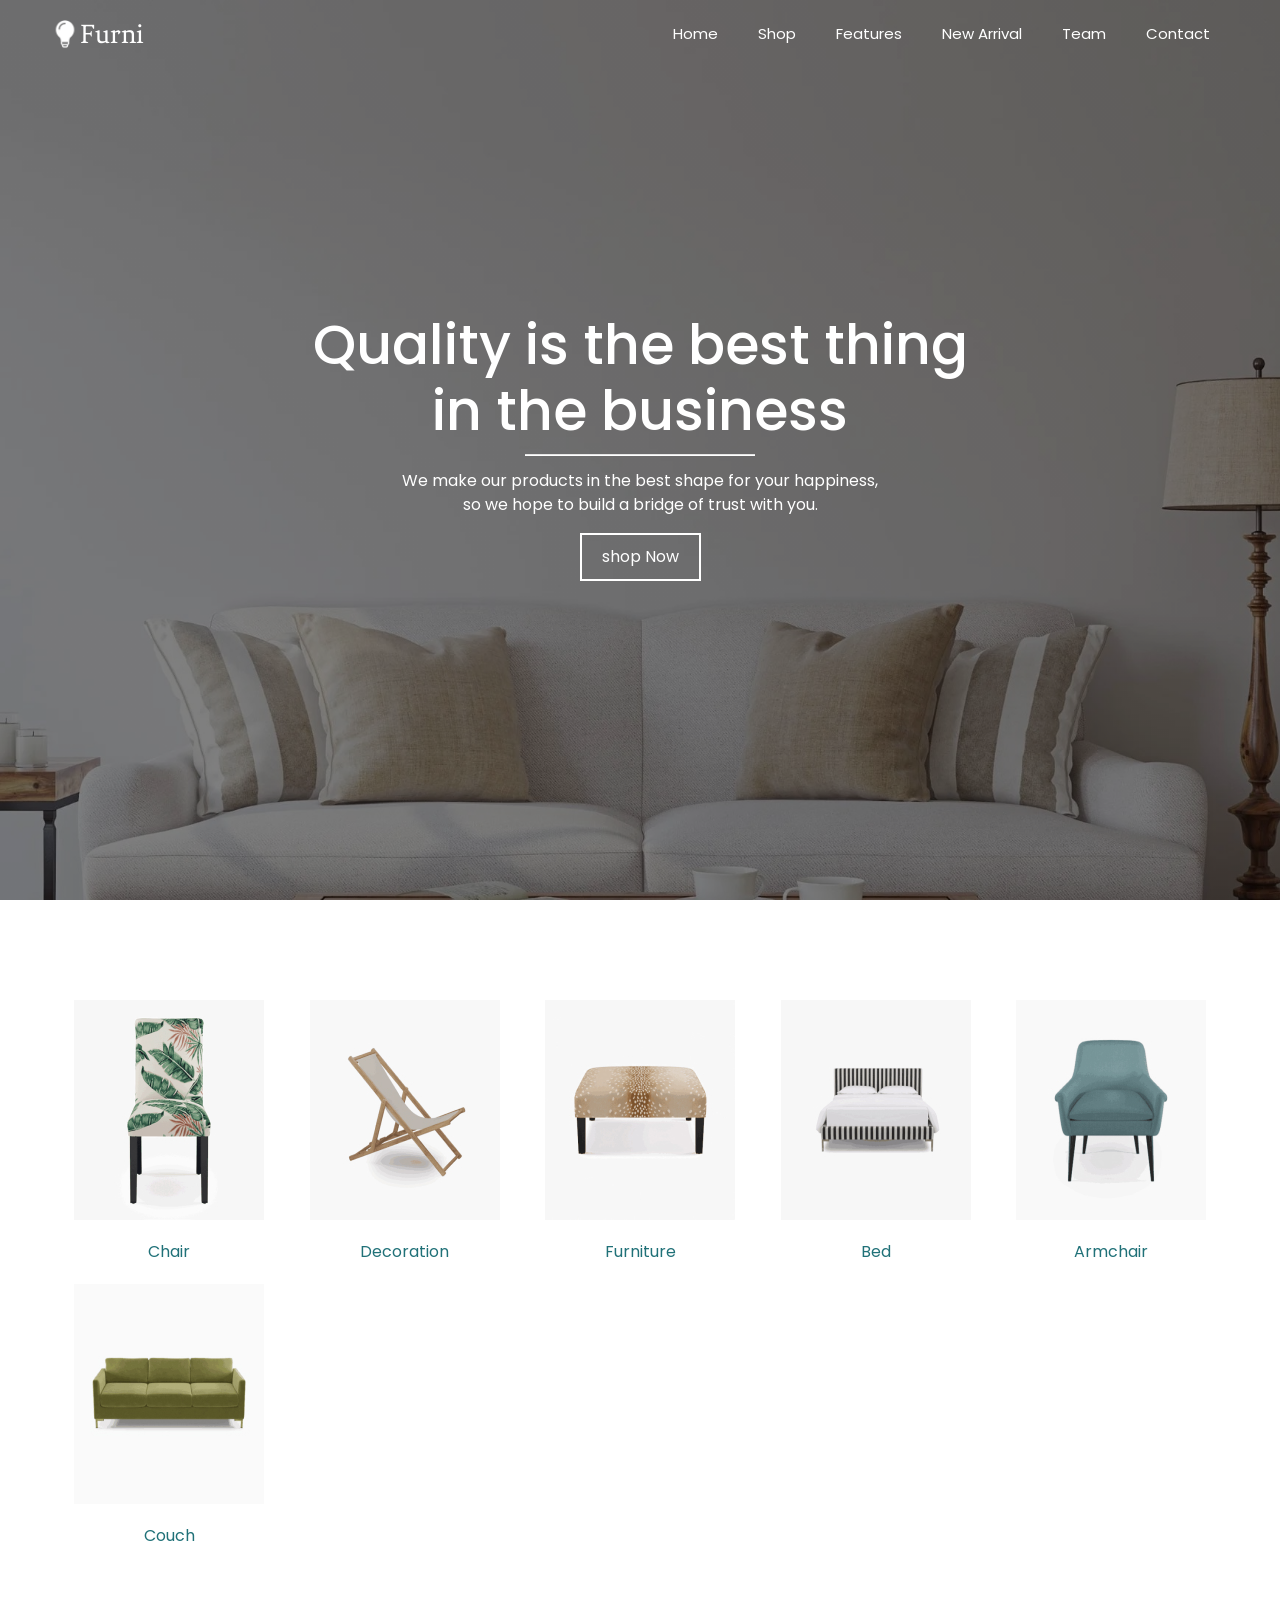
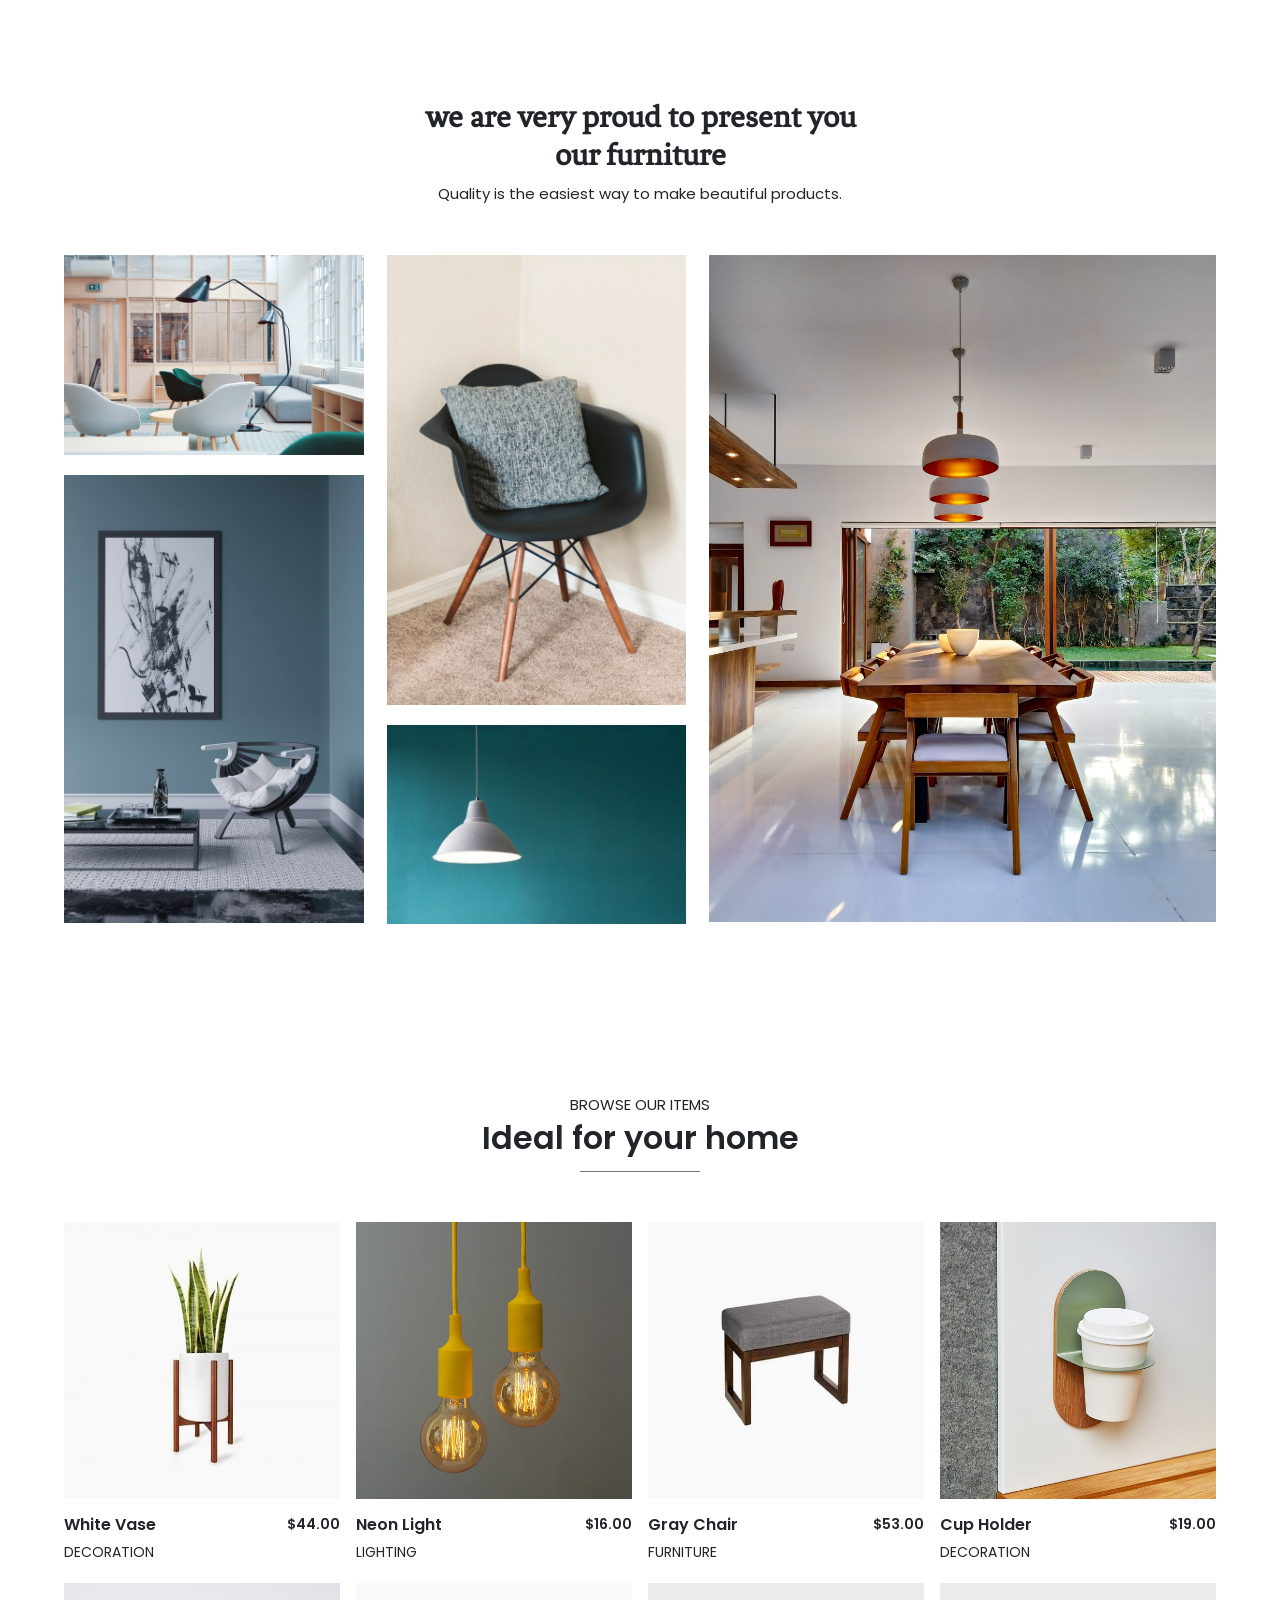
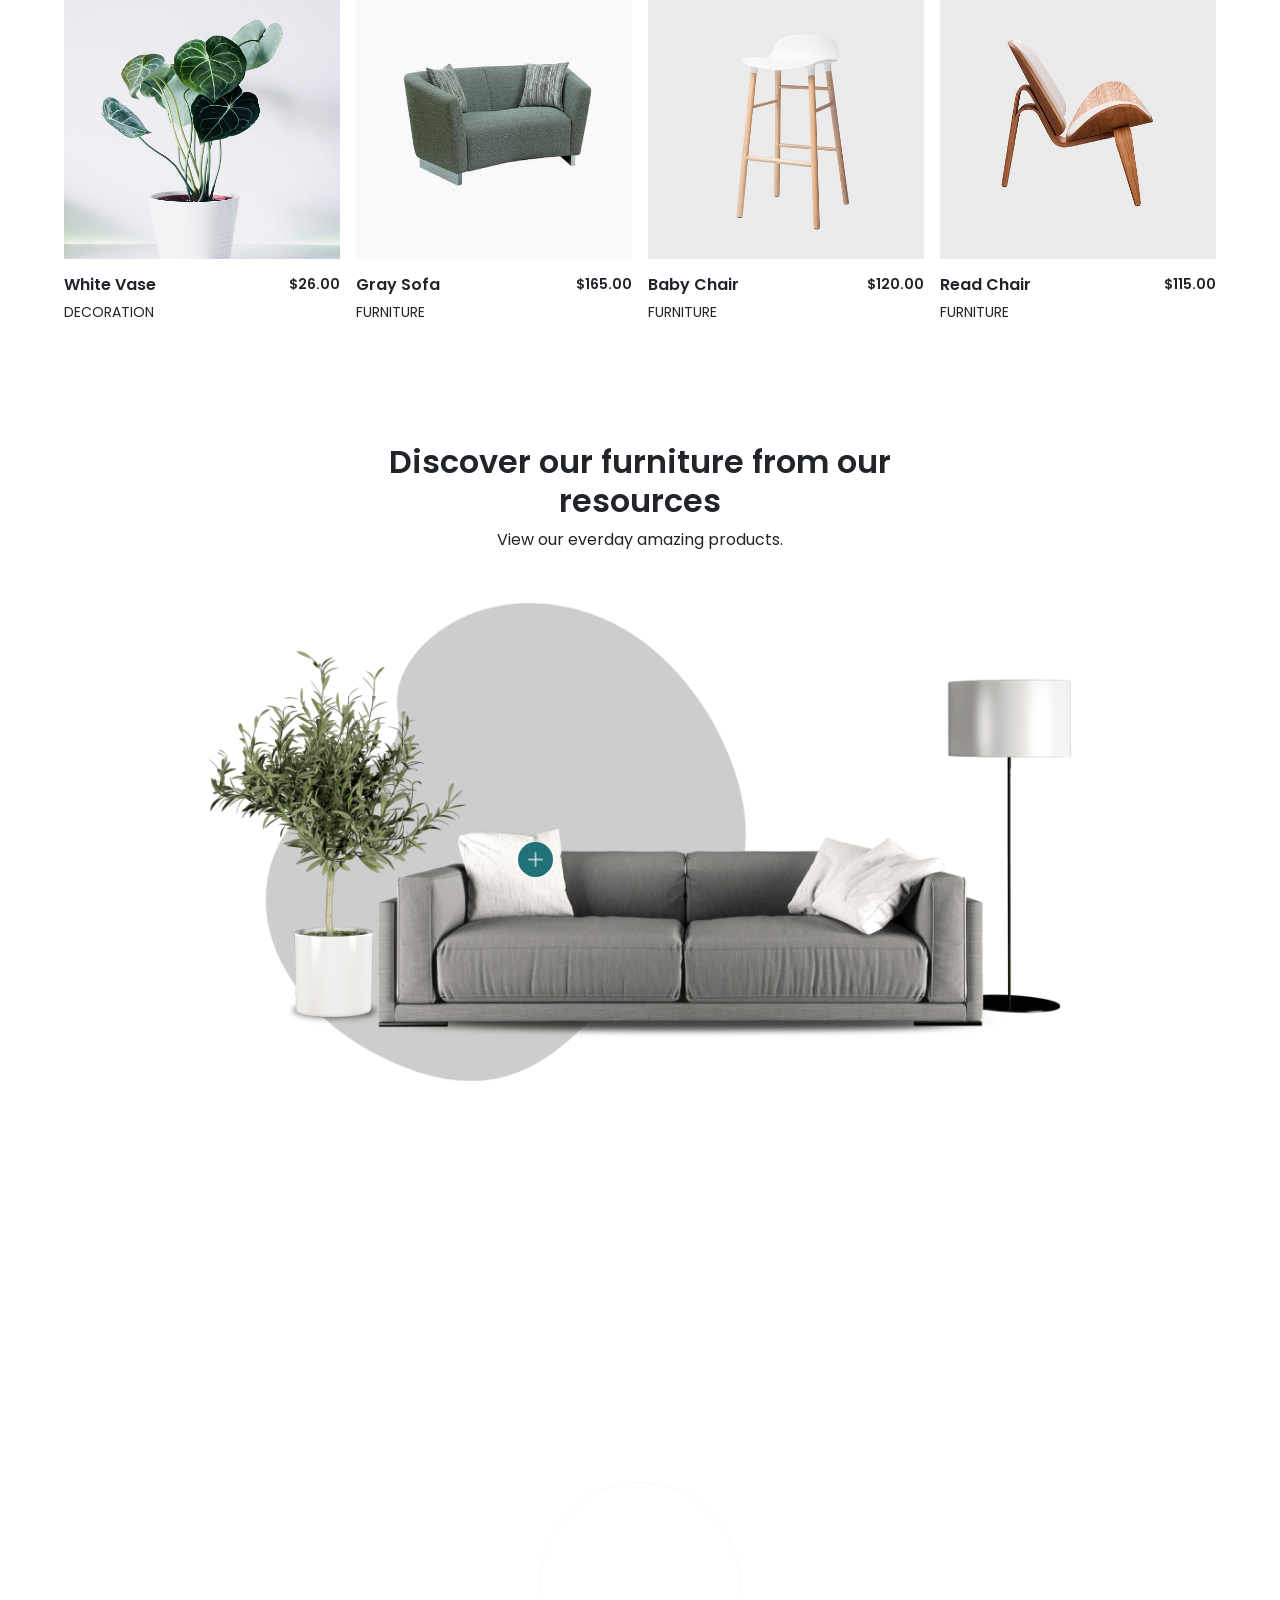
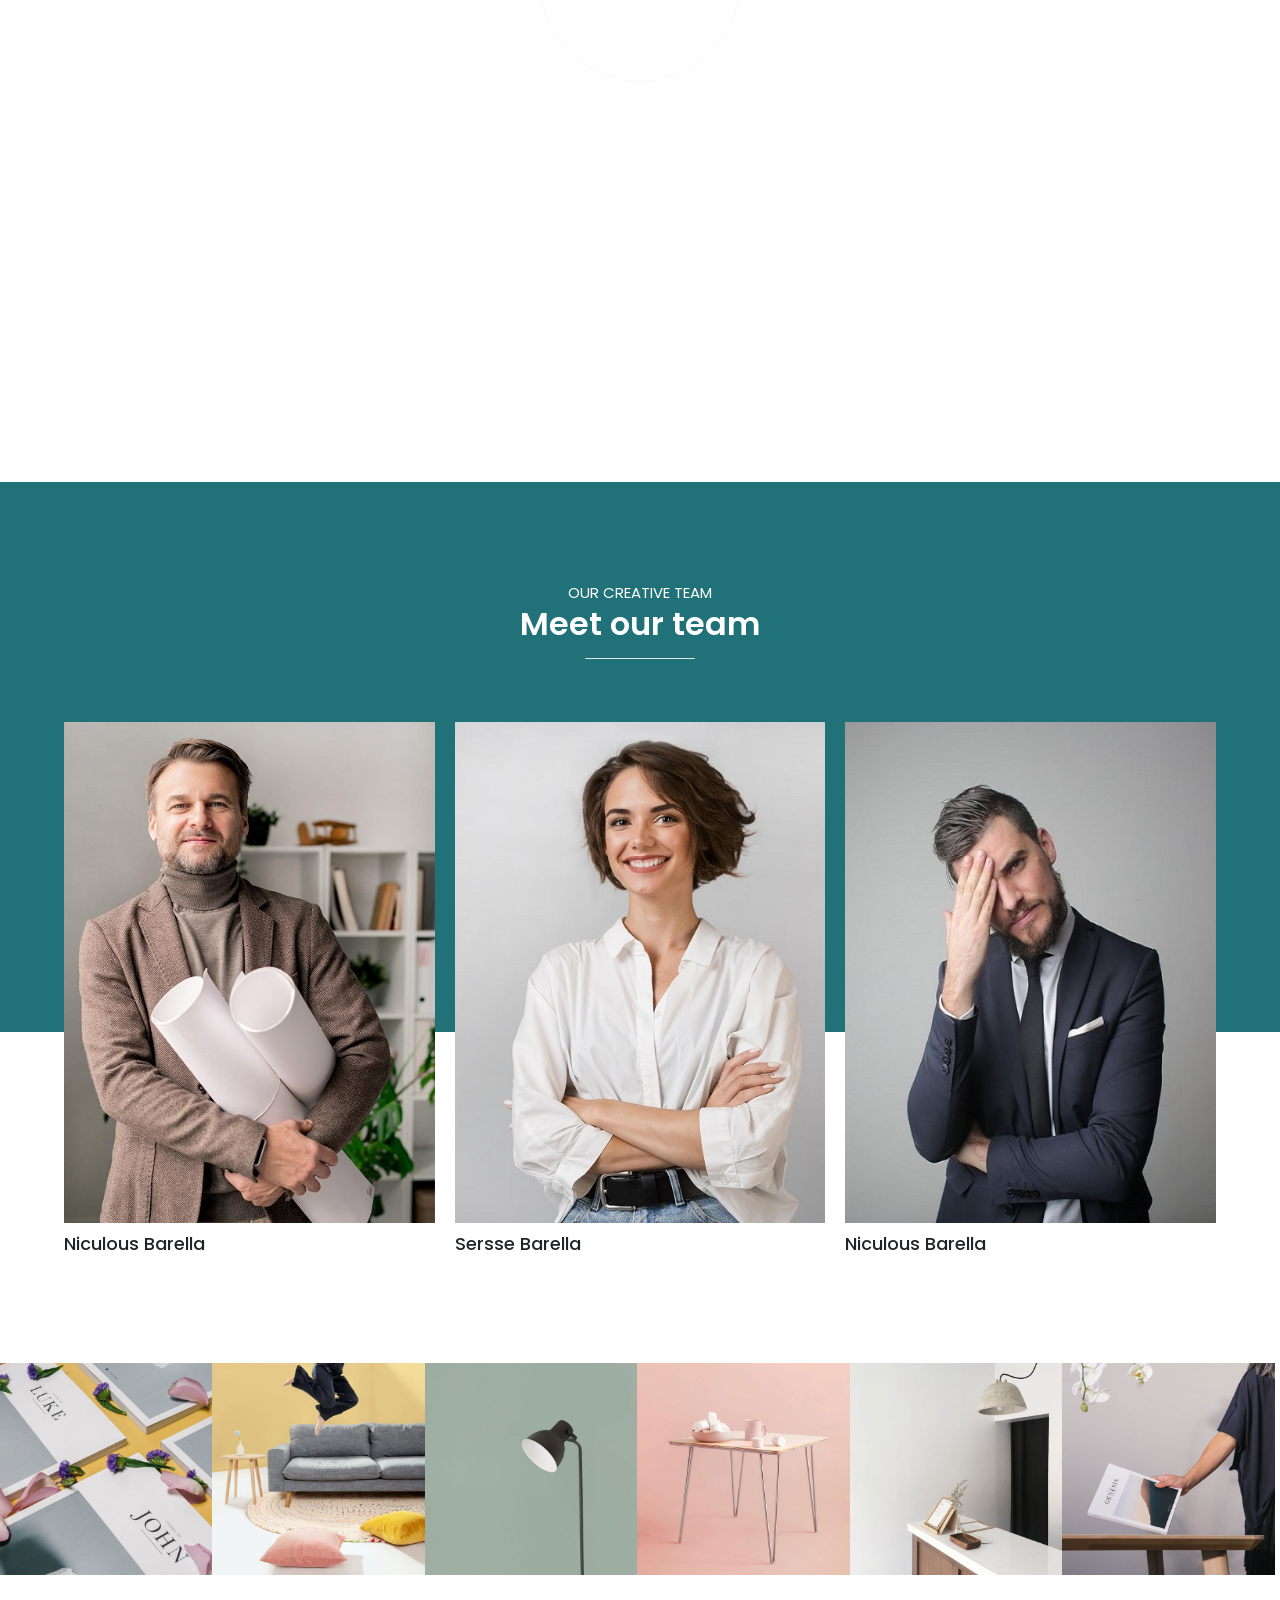
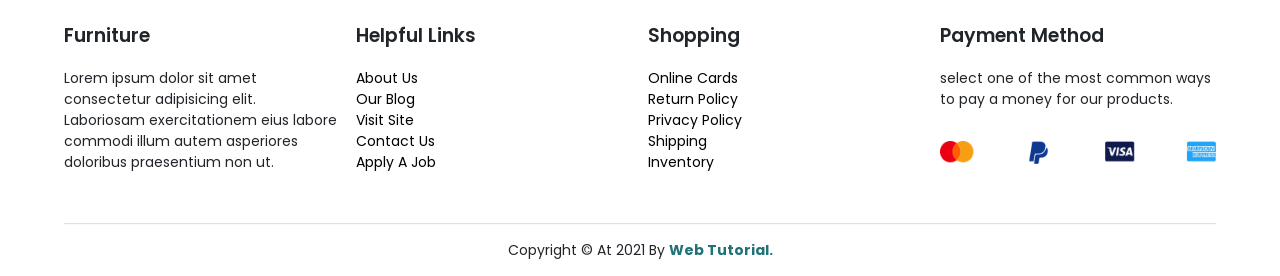
==== index.html @ 61418f81 "added index" ====
<!DOCTYPE html>
<html lang="en">
<head>
    <meta charset="UTF-8">
    <meta http-equiv="X-UA-Compatible" content="IE=edge">
    <meta name="viewport" content="width=device-width, initial-scale=1.0">
    <title>Online Shop</title>
    <link rel="stylesheet" href="https://cdn.jsdelivr.net/npm/bootstrap@4.6.1/dist/css/bootstrap.min.css" integrity="sha384-zCbKRCUGaJDkqS1kPbPd7TveP5iyJE0EjAuZQTgFLD2ylzuqKfdKlfG/eSrtxUkn" crossorigin="anonymous">
    <link rel="stylesheet" href="https://cdnjs.cloudflare.com/ajax/libs/font-awesome/6.0.0-beta3/css/all.min.css" integrity="sha512-Fo3rlrZj/k7ujTnHg4CGR2D7kSs0v4LLanw2qksYuRlEzO+tcaEPQogQ0KaoGN26/zrn20ImR1DfuLWnOo7aBA==" crossorigin="anonymous" referrerpolicy="no-referrer" />
    <link rel="stylesheet" href="https://unpkg.com/swiper/swiper-bundle.min.css"/>
    <link rel="stylesheet" href="main.css">
</head>
<body>

    <!-- start header -->
    
    <header id="header">
        <div class="logo">
            <a href="#"><img id="lol" src="pic/bulb.png" alt="">Furni</a>
        </div>
        <ul class="navigation">
            <li><a href="#home" class="active">home</a></li>
            <li><a href="#shop">Shop</a></li>
            <li><a href="#features">features</a></li>
            <li><a href="#new-arrival">new arrival</a></li>
            <li><a href="#team">team</a></li>
            <li><a href="#contact">contact</a></li>
        </ul>
        <div class="bars">
            <img id="bar" src="pic/menu.png" alt="">
        </div>
    </header>
    
    <!-- end header -->

    <!-- start home  -->

    <div class="big-bg" id="home">
        <div class="bg-content">
            <h1>Quality is the best thing <br> in the business</h1>
            <hr>
            <p>
                We make our products in the best shape for your happiness, <br> so we hope to build a bridge of trust with you.
            </p>
            <div class="bg-link">
                <a href="#">shop Now</a>
            </div>
        </div>
    </div>
    <!-- end home  -->

    <!-- start second section  -->


    <div class="big-collection">
        <div class="collect-flex">
            <div class="collect">
                <div class="image">
                    <img src="pic/chair4.jpg" alt="">
                </div>
                <div class="link">
                    <a href="#">chair</a>
                </div>
            </div>

            <div class="collect">
                <div class="image">
                    <img src="pic/chair5.jpg" alt="">
                </div>
                <div class="link">
                    <a href="#">decoration</a>
                </div>
            </div>

            <div class="collect">
                <div class="image">
                    <img src="pic/chair3.jpg" alt="">
                </div>
                <div class="link">
                    <a href="#">furniture</a>
                </div>
            </div>

            <div class="collect">
                <div class="image">
                    <img src="pic/bed.jpg" alt="">
                </div>
                <div class="link">
                    <a href="#">bed</a>
                </div>
            </div>

            <div class="collect">
                <div class="image">
                    <img src="pic/chair2.jpg" alt="">
                </div>
                <div class="link">
                    <a href="#">armchair</a>
                </div>
            </div>

            <div class="collect">
                <div class="image">
                    <img src="pic/couch.jpg" alt="">
                </div>
                <div class="link">
                    <a href="#">couch</a>
                </div>
            </div>
        </div>
    </div>


    <!-- end second section  -->


    <!-- start section three  -->
    

    <div class="big-shop" id="shop">
        <div class="shop-title">
            <h2>
                we are very proud to present you <br> our furniture
            </h2>
            <p>
                Quality is the easiest way to make beautiful products.
            </p>
        </div>
        <div class="shop-flex">
            <div class="shop-one">

                <div class="image-one">
                    <img src="pic/furn1.jpg" alt="">
                    <div class="overlay">
                        <div class="txt">
                            <h3>White Chair</h3>
                            <section>
                                <span>Furniture</span> / Design
                            </section>
                        </div>
                    </div>
                </div>

                <div class="image-one">
                    <img src="pic/furn2.jpg" alt="">
                    <div class="overlay">
                        <div class="txt">
                            <h3>Blue Chair</h3>
                            <section>
                                <span>Furniture</span> / Design
                            </section>
                            <div class="link">
                                <a href="#">Shop Now <i class="fas fa-long-arrow-alt-right"></i></a>
                            </div>
                        </div>
                    </div>
                </div>

            </div>

            <div class="shop-one">

                <div class="image-one">
                    <img src="pic/furn3.jpg" alt="">
                    <div class="overlay">
                        <div class="txt">
                            <h3>Black Chair</h3>
                            <section>
                                <span>Furniture</span> / Design
                            </section>
                            <div class="link">
                                <a href="#">Shop Now <i class="fas fa-long-arrow-alt-right"></i></a>
                            </div>
                        </div>
                    </div>
                </div>

                <div class="image-one">
                    <img src="pic/furn4.jpg" alt="">
                    <div class="overlay">
                        <div class="txt">
                            <h3>White lamp</h3>
                            <section>
                                <span>Furniture</span> / Design
                            </section>
                        </div>
                    </div>
                </div>

            </div>

            <div class="shop-two">
                <img src="pic/furn6.jpg" alt="">
                <div class="overlay">
                    <div class="txt">
                        <h3>Brown Chairs</h3>
                        <section>
                            <span>Furniture</span> / Design
                        </section>
                        <div class="link">
                            <a href="#">Shop Now <i class="fas fa-long-arrow-alt-right"></i></a>
                        </div>
                    </div>
                </div>
            </div>

        </div>
    </div>

    <!-- end section three  -->
   
    <!-- start section four  -->


    <div class="big-product" id="features">
        <div class="product-title">
            <p>
                browse our items
            </p>
            <h2>
                Ideal for your home
            </h2>
            <hr>
        </div>
        <div class="product-flex">
            <div class="product-one">
                <div class="product-image">
                    <img src="pic/product1.jpg" alt="">
                    <div class="overlay">
                        <i class="fas fa-shopping-bag"></i>
                        <i class="far fa-heart"></i>
                        <i class="fas fa-search"></i>
                    </div>
                </div>
                <div class="content">
                    <div class="left">
                        <h4>
                            White vase
                        </h4>
                    </div>
                    <div class="right">
                        <section>$44.00</section>
                    </div>
                </div>
                <article>decoration</article>
            </div>


            <div class="product-one">
                <div class="product-image">
                    <img src="pic/product2.jpg" alt="">
                    <div class="overlay">
                        <i class="fas fa-shopping-bag"></i>
                        <i class="far fa-heart"></i>
                        <i class="fas fa-search"></i>
                    </div>
                </div>
                <div class="content">
                    <div class="left">
                        <h4>
                            neon light
                        </h4>
                    </div>
                    <div class="right">
                        <section>$16.00</section>
                    </div>
                </div>
                <article>lighting</article>
            </div>


            <div class="product-one">
                <div class="product-image">
                    <img src="pic/product3.jpg" alt="">
                    <div class="overlay">
                        <i class="fas fa-shopping-bag"></i>
                        <i class="far fa-heart"></i>
                        <i class="fas fa-search"></i>
                    </div>
                </div>
                <div class="content">
                    <div class="left">
                        <h4>
                            gray chair
                        </h4>
                    </div>
                    <div class="right">
                        <section>$53.00</section>
                    </div>
                </div>
                <article>furniture</article>
            </div>


            <div class="product-one">
                <div class="product-image">
                    <img src="pic/product4.jpg" alt="">
                    <div class="overlay">
                        <i class="fas fa-shopping-bag"></i>
                        <i class="far fa-heart"></i>
                        <i class="fas fa-search"></i>
                    </div>
                </div>
                <div class="content">
                    <div class="left">
                        <h4>
                            cup holder
                        </h4>
                    </div>
                    <div class="right">
                        <section>$19.00</section>
                    </div>
                </div>
                <article>decoration</article>
            </div>


            <div class="product-one">
                <div class="product-image">
                    <img src="pic/product5.jpg" alt="">
                    <div class="overlay">
                        <i class="fas fa-shopping-bag"></i>
                        <i class="far fa-heart"></i>
                        <i class="fas fa-search"></i>
                    </div>
                </div>
                <div class="content">
                    <div class="left">
                        <h4>
                            White vase
                        </h4>
                    </div>
                    <div class="right">
                        <section>$26.00</section>
                    </div>
                </div>
                <article>decoration</article>
            </div>

            <div class="product-one">
                <div class="product-image">
                    <img src="pic/product6.jpg" alt="">
                    <div class="overlay">
                        <i class="fas fa-shopping-bag"></i>
                        <i class="far fa-heart"></i>
                        <i class="fas fa-search"></i>
                    </div>
                </div>
                <div class="content">
                    <div class="left">
                        <h4>
                            gray sofa
                        </h4>
                    </div>
                    <div class="right">
                        <section>$165.00</section>
                    </div>
                </div>
                <article>furniture</article>
            </div>

            <div class="product-one">
                <div class="product-image">
                    <img src="pic/product7.jpg" alt="">
                    <div class="overlay">
                        <i class="fas fa-shopping-bag"></i>
                        <i class="far fa-heart"></i>
                        <i class="fas fa-search"></i>
                    </div>
                </div>
                <div class="content">
                    <div class="left">
                        <h4>
                            baby chair
                        </h4>
                    </div>
                    <div class="right">
                        <section>$120.00</section>
                    </div>
                </div>
                <article>furniture</article>
            </div>

            <div class="product-one">
                <div class="product-image">
                    <img src="pic/product8.jpg" alt="">
                    <div class="overlay">
                        <i class="fas fa-shopping-bag"></i>
                        <i class="far fa-heart"></i>
                        <i class="fas fa-search"></i>
                    </div>
                </div>
                <div class="content">
                    <div class="left">
                        <h4>
                            read chair
                        </h4>
                    </div>
                    <div class="right">
                        <section>$115.00</section>
                    </div>
                </div>
                <article>furniture</article>
            </div>

        </div>
    </div>

    <!-- end section four  -->

    <!-- start section five -->

    <div class="big-furn" id="new-arrival">
        <div class="furn-title">
            <h2>
                Discover our furniture from our <br> resources 
            </h2>
            <p>
                View our everday amazing products.
            </p>
        </div>
        <div class="big-part">
            <img src="pic/bg_image.png" alt="">
            <div class="text-inside">
                <img src="pic/plus.png" alt="" class="plus">
                <div class="text-box">
                    <div>
                        <img src="pic/product6.jpg" alt="">
                    </div>
                    <div>
                        <h5>new couch</h5>
                        <p>
                            take our furniture with perfect quality and price.
                        </p>
                        <div class="link">
                            <a href="#">shop now</a>
                        </div>
                    </div>
                </div>
            </div>
        </div>
    </div>

    <!-- end section five -->

    <!-- start section six -->

    <div class="bg-show">
        <div class="link">
            <a href="#" class="link_a">play <img src="pic/right-chevron.png" alt=""></a>
        </div>
        <div class="overlay">
            <div class="image">
                <img src="pic/x.png" alt="" class="cancel">
                <video src="furniture.mp4" id="video"></video>
                <div class="bg-player">
                    <img class="player" src="pic/play.png" alt="">
                </div>
            </div>
        </div>
    </div>
    
    <!-- end section six -->

    <!-- start section seven  -->

    <div class="bg-team" id="team">
        <div class="team-title">
            <section>our creative team</section>
            <h2>Meet our team</h2>
            <hr>
        </div>
        <div class="team-flex swiper mySwiper">
            <div class="swiper-wrapper">
                <div class="team-one swiper-slide">
                    <img src="pic/team1.jpg" alt="">
                    <h4>niculous barella</h4>
                </div>
                <div class="team-one swiper-slide">
                    <img src="pic/team2.jpg" alt="">
                    <h4>Sersse barella</h4>
                </div>
                <div class="team-one swiper-slide">
                    <img src="pic/team3.jpg" alt="">
                    <h4>niculous barella</h4>
                </div>
                <div class="team-one swiper-slide">
                    <img src="pic/team4.jpg" alt="">
                    <h4>niculous barella</h4>
                </div>
                <div class="team-one swiper-slide">
                    <img src="pic/team6.jpg" alt="">
                    <h4>niculous barella</h4>
                </div>
                <div class="team-one swiper-slide">
                    <img src="pic/team7.jpg" alt="">
                    <h4>niculous barella</h4>
                </div>
            </div>
        </div>
    </div>

    <!-- end section seven  -->

    <!-- start footer image section  -->

    <div class="footer-image" id="contact">
        <div class="image1">
            <img src="pic/footer1.jpg" alt="">
            <div class="insta">
                <img src="pic/insta.png" alt="">
            </div>
        </div>
        <div class="image1">
            <img src="pic/footer2.jpg" alt="">
            <div class="insta">
                <img src="pic/insta.png" alt="">
            </div>
        </div>
        <div class="image1">
            <img src="pic/footer3.jpg" alt="">
            <div class="insta">
                <img src="pic/insta.png" alt="">
            </div>
        </div>
        <div class="image1">
            <img src="pic/footer4.jpg" alt="">
            <div class="insta">
                <img src="pic/insta.png" alt="">
            </div>
        </div>
        <div class="image1">
            <img src="pic/footer5.jpg" alt="">
            <div class="insta">
                <img src="pic/insta.png" alt="">
            </div>
        </div>
        <div class="image1">
            <img src="pic/footer6.jpg" alt="">
            <div class="insta">
                <img src="pic/insta.png" alt="">
            </div>
        </div>
    </div>

    <!-- end footer image section  -->

    <!-- start footer section  -->

    <div class="bg-footer">
        <div class="footer-flex">
            <div class="footer1">
                <h2>furniture</h2>
                <section>
                    Lorem ipsum dolor sit amet consectetur adipisicing elit.
                    Laboriosam exercitationem eius labore commodi illum autem asperiores doloribus praesentium non ut.
                </section>
            </div>
            <div class="footer1">
                <h2>helpful links</h2>
                <li><a href="#">about us</a></li>
                <li><a href="#">our blog</a></li>
                <li><a href="#">visit site</a></li>
                <li><a href="#">contact us</a></li>
                <li><a href="#">apply a job</a></li>
            </div>
            <div class="footer1">
                <h2>shopping</h2>
                <li><a href="#">online cards</a></li>
                <li><a href="#">return policy</a></li>
                <li><a href="#">privacy policy</a></li>
                <li><a href="#">shipping</a></li>
                <li><a href="#">inventory</a></li>
            </div>
            <div class="footer1">
                <h2>payment method</h2>
                <section>
                    select one of the most common ways to pay a money for our products.
                </section>
                <div class="footer-logo">
                    <img src="pic/footer-logo.png" alt="">
                </div>
            </div>
        </div>
        <hr>
        <div class="copy">
            <section>
                copyright &copy; at 2021 by <span>web tutorial.</span>
            </section>
        </div>
    </div>

    <!-- end footer section  -->

    <!-- start scroll to top  -->
    

    <div class="top">
        <i class="fas fa-chevron-up"></i>
    </div>




    <!-- end scroll to top  -->




    <script src="https://unpkg.com/swiper/swiper-bundle.min.js"></script>

    <script>
      var swiper = new Swiper(".mySwiper", {
        slidesPerView: 1,
        spaceBetween: 10,
        loop: true,
        autoplay: true,
        speed: 600,
        breakpoints: {
          576: {
            slidesPerView: 2,
            spaceBetween: 30,
          },
          768: {
            slidesPerView: 3,
            spaceBetween: 10,
          },
          991: {
            slidesPerView: 3,
            spaceBetween: 20,
          },
        },
      });
    </script>





   

    
    <script src="https://cdnjs.cloudflare.com/ajax/libs/jquery/3.6.0/jquery.min.js" integrity="sha512-894YE6QWD5I59HgZOGReFYm4dnWc1Qt5NtvYSaNcOP+u1T9qYdvdihz0PPSiiqn/+/3e7Jo4EaG7TubfWGUrMQ==" crossorigin="anonymous" referrerpolicy="no-referrer"></script>
    <script src="https://cdn.jsdelivr.net/npm/jquery@3.5.1/dist/jquery.slim.min.js" integrity="sha384-DfXdz2htPH0lsSSs5nCTpuj/zy4C+OGpamoFVy38MVBnE+IbbVYUew+OrCXaRkfj" crossorigin="anonymous"></script>
    <script src="https://cdn.jsdelivr.net/npm/bootstrap@4.6.1/dist/js/bootstrap.bundle.min.js" integrity="sha384-fQybjgWLrvvRgtW6bFlB7jaZrFsaBXjsOMm/tB9LTS58ONXgqbR9W8oWht/amnpF" crossorigin="anonymous"></script>
    <script src="main.js"></script>
</body>
</html>
---- main.css ----
@import url('https://fonts.googleapis.com/css2?family=Poppins:ital,wght@0,100;0,200;0,400;1,100;1,200&display=swap');
@import url('https://fonts.googleapis.com/css2?family=Fenix&display=swap');

*{
    padding: 0px;
    margin: 0px;
    list-style: none;
    box-sizing: border-box;
    font-family: 'Poppins', sans-serif;
    scroll-behavior: smooth;
}
:root{
    --main-color: #207178
}
html{
    scroll-behavior: smooth;
}
header{
    width: 100%;
    padding: 13px 50px;
    display: flex;
    justify-content: space-between;
    align-items: center;
    position: fixed;
    top: 0;
    z-index: 1111;
    transition: .5s ease-in-out;
}

header .logo a{
    font-size: 28px;
    text-decoration: none;
    text-transform: capitalize;
    color: #FFF;
    font-family: 'Fenix', serif;
}
header .logo img{
    width: 30px;
    margin-top: -5px;
}
header ul{
    display: flex;
    margin: 0;
}
header ul li{
    margin: 0px 20px;
}
header ul li a{
    color: #fff;
    text-decoration: none!important;
    text-transform: capitalize;
    display: block;
    transition: .4s;
    font-size: 15px;
}
header ul li a:hover{
    color: #45ccb8;
}

header .bars{
    display: none;
}
header .bars img{
    width: 30px;
    cursor: pointer;
}

header.active{
    background: #FFF;
    box-shadow: 0px 1px 0px #DDD;
}
header.active .logo a{
    color: #207178;
}
header.active ul li a{
    color: #207178;
    border-color: #207178;
}
header.active #bar{
    background: #207178;
    color: #207178;
    padding: 4px 5px;
    width: 33px;
}
@media(max-width: 991px){
    header .navigation{
        display: block;
        height: 100vh;
        width: 50%;
        background: rgba(0,0,0,.5);
        position: absolute;
        top: 68px;
        right: -50%;
        text-align: center;
        display: flex;
        align-items: center;
        justify-content: center;
        flex-direction: column;
        transition: .5s ease-in-out;
    }
    header.active .navigation{
        background: #FFF;
        box-shadow: -1px 0px 0px #DDD;
    }
    header .navigation li{
        margin: 15px 0px;
    }
    header .bars{
        display: block;
    }
}

@media(max-width: 576px){
    header{
        padding: 13px 30px;
    }
    header .navigation.new{
        width: 100%;
        right: -100%;
    }
}

.big-bg{
    background-image: linear-gradient(rgba(0,0,0,.5),rgba(0,0,0,.5)) ,url(pic/bg.jpg);
    background-position: center;
    background-size: cover;
    background-repeat: no-repeat;
    width: 100%;
    height: 100vh;
    position: relative;
    display: flex;
    justify-content: center;
    align-items: center;
}

.big-bg .bg-content{
    text-align: center;
    color: #FFF;
}
.big-bg .bg-content h1{
    font-size: 55px;
}
.big-bg .bg-content hr{
    background: #FFF;
    width: 35%;
    height: 1px;
    margin: 10px auto 13px auto;
}
.big-bg .bg-content .bg-link{
    margin-top: 16px;
}
.big-bg .bg-content .bg-link a{
    display: inline-block;
    color: #FFF;
    text-decoration: none;
    padding: 10px 20px;
    border: 2px solid #FFF;
    position: relative;
    overflow: hidden;
    z-index: 2;
}
.bg-content .bg-link a::before{
    position: absolute;
    content: "";
    background: #207178;
    top: 0;
    bottom: 0;
    left: -100%;
    width: 100%;
    height: 100%;
    z-index: -1;
    transition: .5s ease-in-out;
}
.bg-content .bg-link a:hover::before{
    left: 0%;
}
.bg-content .bg-link a:hover{
    border-color: #207178;
}

@media(max-width: 991px){
    .big-bg .bg-content h1{
        font-size: 50px;
    }
    .big-bg .bg-content p{
        font-size: 15px;
    }
    .big-bg .bg-content .bg-link a{
        font-size: 15px;
    }
}

@media(max-width: 768px){
    .big-bg .bg-content h1{
        font-size: 43px;
    }
    .big-bg .bg-content p{
        font-size: 14px;
    }
    .big-bg .bg-content .bg-link a{
        font-size: 14px;
    }
}

@media(max-width: 576px){
    .big-bg .bg-content{
        padding: 0px 15px;
    }
    .big-bg .bg-content hr{
        width: 130px;
    }
    .big-bg .bg-content br{
        display: none;
    }
    .big-bg .bg-content h1{
        font-size: 28px;
    }
    .big-bg .bg-content p{
        font-size: 13px;
    }
    .big-bg .bg-content .bg-link a{
        font-size: 13px;
    }
}

.big-collection{
    width: 90%;
    margin: 100px auto;
}
.big-collection .collect-flex{
    display: flex;
    justify-content: space-between;
    align-items: center;
    text-align: center;
    flex-wrap: wrap;
    grid-row-gap: 20px;
}
.collect-flex .link{
    margin-top: 20px;
}
.big-collection .collect{
    margin: 0px 10px;
}
.collect-flex .link a{
    display: inline-block;
    color: var(--main-color);
    text-transform: capitalize;
    text-decoration: none;
    position: relative;
}
.collect-flex .link a::before{
    content: "";
    position: absolute;
    width: 100%;
    height: 1px;
    background: var(--main-color);
    left: 0%;
    top: 23px;
    transform: scale(0);
    transition: .5s ease-in-out;
}
.collect-flex .collect:hover a::before{
    transform: scale(1);
}

.collect-flex .collect .image{
    position: relative;
}
.collect .image::before{
    content: "";
    position: absolute;
    top: 0;
    left: 0%;
    width: 0;
    height: 0;
    border: 1px solid transparent;
}
.big-collection .collect:hover .image::before{
    animation: animate1 .6s linear forwards;
}

@keyframes animate1 {
    0%{
        width: 0;
        height: 0;
        border-top-color: var(--main-color);
        border-right-color: transparent;
        border-bottom-color: transparent;
        border-left-color: transparent;
    }
    50%{
        width: 100%;
        height: 0;
        border-top-color: var(--main-color);
        border-right-color: transparent;
        border-bottom-color: transparent;
        border-left-color: transparent;
    }
    100%{
        width: 100%;
        height: 100%;
        border-top-color: var(--main-color);
        border-right-color: var(--main-color);
        border-bottom-color: transparent;
        border-left-color: transparent;
    }
}

.collect .image::after{
    content: "";
    position: absolute;
    top: 0;
    left: 0%;
    width: 0;
    height: 0;
    border: 1px solid transparent;
}
.big-collection .collect:hover .image::after{
    animation: animate2 .6s linear forwards;
}

@keyframes animate2 {
    0%{
        width: 0;
        height: 0;
        border-top-color: transparent;
        border-right-color: transparent;
        border-bottom-color: transparent;
        border-left-color: transparent;
    }
    50%{
        width: 0;
        height: 100%;
        border-top-color: transparent;
        border-right-color: transparent;
        border-bottom-color: transparent;
        border-left-color: var(--main-color);
    }
    100%{
        width: 100%;
        height: 100%;
        border-top-color: transparent;
        border-right-color: transparent;
        border-bottom-color: var(--main-color);
        border-left-color: var(--main-color);
    }
}

@media(max-width: 1230px){
    .big-collection .collect-flex{
        display: flex;
        justify-content: center;
    }
}


.big-shop{
    width: 90%;
    margin: 150px auto; 
}
.big-shop .shop-title{
    text-align: center;
    margin-bottom: 50px;
}
.big-shop .shop-title h2{
    font-weight: 700;
    font-family: 'Fenix' , serif;
}
.big-shop .shop-title p{
    font-size: 15px;
}
.big-shop .shop-flex{
    display: flex;
    justify-content: space-between;
    flex-wrap: wrap;
}
.shop-flex .shop-one{
    width: 26%;
}
.shop-flex img{
    width: 100%;
}
.shop-flex .shop-two{
    width: 44%;
}
.shop-flex .image-one{
    position: relative;
    margin-bottom: 20px;
}
.shop-flex .overlay{
    position: absolute;
    top: 0;
    left: 0;
    width: 100%;
    height: 100%;
    background: rgba(0,0,0,.5);
    display: flex;
    align-items: center;
    padding: 0px 20px;
    opacity: 0;
    transition: opacity .3s ease-in-out;
}
.shop-flex .overlay .txt{
    color: #FFF;
}
.shop-flex .overlay .txt h3{
    margin-bottom: 3px;
}
.shop-flex .overlay .txt span{
    color: #45ccb8;
}
.shop-flex .overlay .link{
    position: absolute;
    bottom: 50px;
}
.shop-flex .overlay .link a{
    color: #FFF;
    text-decoration: none;
    text-transform: capitalize;
    display: inline-block;
    position: relative;
    overflow: hidden;
    padding-bottom: 5px;
}
.shop-flex .overlay .link i{
    vertical-align: middle;
    transition: padding .4s ease-in-out;
    font-size: 15px;
}
.shop-flex .overlay .link a:hover i{
    padding-left: 3px;
}
.shop-flex .overlay .link a::before{
    content: "";
    position: absolute;
    bottom: 0;
    left: -100%;
    background: #FFF;
    width: 100%;
    height: 2px;
    transition: left .4s ease-in-out;
}
.shop-flex .overlay .link a:hover::before{
    left: 0;
}

.shop-flex .image-one:hover .txt{
    animation: job1 .7s ease-in-out forwards;
}

.shop-flex .image-one:hover .link{
    animation: job1_link .7s ease-in-out forwards;
}
.shop-flex .image-one:hover .overlay{
    opacity: 1;
}

.shop-flex .shop-two{
    position: relative;
    height: 100%;
}

.shop-flex .shop-two:hover .txt{
    animation: job1 .7s ease-in-out forwards;
}

.shop-flex .shop-two:hover .link{
    animation: job1_link .7s ease-in-out forwards;
}
.shop-flex .shop-two:hover .overlay{
    opacity: 1;
}

@keyframes job1 {
    0%{
        opacity: 0;
        margin-bottom: 70px;
    }
    100%{
        opacity: 1;
        margin-bottom: 0px;
    }
}

@keyframes job1_link {
    0%{
        opacity: 0;
        bottom: 20px;
    }
    100%{
        opacity: 1;
        bottom: 50px;
    }
}


/* media  */

@media(max-width: 991px){
    .shop-flex .shop-one{
        width: 49%;
    }
    .shop-flex .shop-two{
        width: 49%;
    }
}

@media(max-width: 576px){
    .shop-flex .shop-one{
        width: 100%;
    }
    .shop-flex .shop-two{
        width: 100%;
    }
    .big-shop .shop-title h2{
        font-size: 24px;
    }
    .big-shop .shop-title p{
        font-size: 13px;
    }
}

.big-product{
    width: 90%;
    margin: 100px auto;
}
.big-product .product-title{
    margin-bottom: 50px;
    text-align: center;
}
.big-product .product-title p{
    margin-bottom: 2px;
    text-transform: uppercase;
    font-size: 15px;
}
.big-product .product-title h2{
    font-weight: 600;
}
.big-product .product-title hr{
    width: 120px;
    margin: 14px auto;
    background: gray;
}
.big-product .product-flex{
    display: flex;
    justify-content: space-between;
    flex-wrap: wrap;
}
.product-flex .product-one{
    width: 24%;
    margin-bottom: 20px;
}
.product-flex .product-one img{
    width: 100%;
}
.product-flex .product-one .product-image{
    position: relative;
}
.product-one .product-image .overlay{
    position: absolute;
    top: 0;
    left: 0;
    width: 100%;
    height: 100%;
    background: #f9f9f9;
    display: flex;
    justify-content: center;
    align-items: center;
    opacity: 0;
    transition: opacity .4s ease-in-out;
}

.product-image .overlay i{
    margin: 0px 5px;
    padding: 5px;
    border: 1px solid #000;
    font-size: 13px;
    cursor: pointer;
    opacity: 0;
}


.product-one:hover .product-image .overlay i{
    animation: product_icon .5s ease-in-out forwards;
}

.product-one:hover .product-image .overlay i:nth-child(2){
    animation-delay: .2s;
}
.product-one:hover .product-image .overlay i:nth-child(3){
    animation-delay: .4s;
}

.product-one:hover .overlay{
    opacity: 1;
}

.product-one .product-image{
    margin-bottom: 15px;
}

@keyframes product_icon {
    0%{
        opacity: 0;
        margin-bottom: 50px;
    }
    100%{
        opacity: 1;
        margin-bottom: 0px;
    }
}

.product-one .content{
    display: flex;
    justify-content: space-between;
    align-items: center;
    margin-bottom: 7px;
}

.product-one .content h4{
    margin: 0;
    font-weight: 600;
    font-size: 16px;
    text-transform: capitalize;
}
.product-one .content section{
    font-size: 14px;
    font-weight: 600;
}
.product-one article{
    text-transform: uppercase;
    font-size: 14px;
}

/* media  */

@media(max-width: 991px){
    .big-product .product-one{
        width: 32%;
    }
}

@media(max-width: 768px){
    .big-product .product-one{
        width: 49%;
    }
}

@media(max-width: 576px){
    .big-product .product-one{
        width: 100%;
    }
    .big-product .product-title h2{
        font-size: 19px;
    }
    .big-product .product-title hr{
        width: 100px;
    }
}

.big-furn{
    width: 90%;
    margin: 100px auto;
}
.big-furn .furn-title{
    text-align: center;
    margin-bottom: 50px;
}
.big-furn .furn-title h2{
    font-weight: 600;
}
.big-part {
    text-align: center;
    position: relative;
}
.big-part img{
    width: 75%;
}
.big-part .text-inside{
    position: absolute;
    top: 50%;
    left: 27%;
}
.big-part .text-inside .plus{
    width: 35px;
    padding: 10px;
    background: var(--main-color);
    transition: .2s;
    cursor: pointer;
    border-radius: 50%;
}

.text-inside .plus.img_active{
    transform: rotate(45deg);
}

.text-inside .text-box{
    width: 320px;
    background: #f9f9f9;
    display: flex;
    justify-content: space-between;
    align-items: center;
    margin-top: 10px;
    text-align: left;
    padding: 10px 0;
    transform: scale(0);
    transition: .5s;
}


.text-inside .text-box.active{
    transform: scale(1);
}

.text-inside .text-box img{
    width: 100px;
}
.text-inside .text-box h5{
    font-size: 17px;
    text-transform: capitalize;
}
.text-inside .text-box p{
    font-size: 13px;
    margin-bottom: 7px;
}
.text-inside .text-box a{
    text-decoration: none;
    color: var(--main-color);
    text-transform: capitalize;
    font-size: 14px;
}

/* media  */

@media(max-width: 991px){
    .big-part img{
        width: 100%;
    }
}

@media(max-width: 576px){
    .text-inside{
        display: none;
    }
    .big-furn .furn-title h2{
        font-size: 18px;
    }
    .big-furn .furn-title p{
        font-size: 13px;
    }
}

.bg-show{
    position: relative;
    background-image: linear-gradient(rgba(0,0,0,.5),rgba(0,0,0,.5)) , url(pic/h1_bg.jpg);
    background-position: center;
    background-repeat: no-repeat;
    background-size: cover;
    background-attachment: fixed;
    padding: 300px 0px;
    margin: 100px 0px;
    display: flex;
    justify-content: center;
    align-items: center;
}

.bg-show .link{
    width: 200px;
    height: 200px;
    border: 1px solid #f9f9f9;
    text-align: center;
    line-height: 200px;
    border-radius: 50%;
    transition: .3s ease-in-out;
    cursor: pointer;
}
.bg-show .link:hover{
    border-color: rgb(153,153,153);
}
.bg-show .link a{
    text-decoration: none;
    text-transform: uppercase;
    display: inline-block;
    transition: .2s ease-in-out;
    color: #FFF;
}
.bg-show .link img{
    width: 2.2rem;
    vertical-align: middle;
    margin-left: -5px;
}
.bg-show .overlay{
    position: fixed;
    top: 0;
    left: 0;
    width: 100%;
    height: 100%;
    background: rgba(0,0,0,.5);
    z-index: 111;
    display: none;
}
.bg-show .image{
    position: absolute;
    top: 50%;
    left: 50%;
    transform: translate(-50%,-50%);
}
.bg-show .image .cancel{
    position: absolute;
    top: -27px;
    right: 0;
    width: 20px;
    cursor: pointer;
}
.bg-show .image .bg-player{
    position: absolute;
    bottom: 30px;
    right: 30px;
    cursor: pointer;
    width: 35px;
}
.bg-show .bg-player img{
    width: 35px;
}


.bg-show .image{
    animation: video 1s ease-in-out forwards;
}
@keyframes video {
    0%{
        opacity: 0;
        top: 20%;

    }
    100%{
        opacity: 1;
        top: 50%;
    }
}

@media(min-width: 992px){
    .bg-show .image video{
        width: 650px;
    }
}
@media(max-width: 991px){
    .bg-show .image video{
        width: 600px;
    }
}

@media(max-width: 768px){
    .bg-show .image video{
        width: 450px;
    }
    .bg-show .link img{
        width: 2rem;
    }
    .bg-show .link{
        width: 150px;
        height: 150px;
        line-height: 150px;
    }
}
@media(max-width: 576px){
    .bg-show .image video{
        width: 400px;
    }
    .bg-show .link a{
        font-size: 14px;
    }
    .bg-show .link img{
        width: 1.7rem;
    }
    .bg-show .link{
        width: 100px;
        height: 100px;
        line-height: 100px;
    }
}
@media(max-width: 401px){
    .bg-show .image video{
        width: 200px;
    }
}

.bg-team{
    width: 100%;
    margin: 100px 0px 0px;
    
}
.bg-team .team-title{
    margin-bottom: 50px;
    text-align: center;
    color: #FFF;
    background: var(--main-color);
    height: 550px;
    padding: 100px 0px;
}
.team-title section{
    text-transform: uppercase;
    font-size: 15px;
}
.team-title h2{
    font-weight: 600;
}
.team-title hr{
    margin: 15px auto;
    width: 110px;
    background: #FFF;
}
.bg-team .team-flex{
    display: flex;
    justify-content: space-between;
    align-items: center;
    flex-wrap: wrap;
    width: 90%;
    margin: 0 auto;
    margin-top: -360px;
    margin-bottom: 100px;
}
.team-flex .team-one{
    width: 32%;
}
.team-flex .team-one img{
    width: 100%;
}
.team-flex .team-one h4{
    text-transform: capitalize;
    font-size: 18px;
    margin-top: 10px;
}

@media(max-width: 991px){
    .team-flex .team-one h4{
        font-size: 19px;
    }
}

@media(max-width: 768){
    .team-flex .team-one h4{
        font-size: 18px;
    }
}

@media(max-width: 576){
    .team-flex .team-one h4{
        font-size: 17px;
    }
}

.footer-image{
    display: flex;
    flex-wrap: wrap;
}
.footer-image .image1{
    width: 16.6%;
    position: relative;
}
.footer-image .image1 img{
    width: 100%;
}
.footer-image .insta{
    position: absolute;
    top: 0;
    left: 0;
    width: 100%;
    height: 100%;
    background: rgba(0,0,0,.5);
    display: flex;
    justify-content: center;
    align-items: center;
    transition: .4s ease-in-out;
    opacity: 0;
}
.footer-image .insta img{
    width: 30px;
    cursor: pointer;
}
.footer-image .image1:hover .insta{
    opacity: 1;
}
.footer-image .image1:hover .insta img{
    animation: instagram .5s ease-in-out forwards;
}
@keyframes instagram {
    0%{
        opacity: 0;
        margin-bottom: 30px;
    }
    100%{
        opacity: 1;
        margin-bottom: 0px;
    }
}

/* media query */

@media(max-width: 768px){
    .footer-image .image1{
        width: calc(100% / 3);
    }
}


@media(max-width: 576px){
    .footer-image .image1{
        width: calc(100% / 2);
    }
}

@media(max-width: 300px){
    .footer-image .image1{
        width: 100%;
    }
}

.bg-footer{
    width: 90%;
    margin: 0px auto;
}
.bg-footer .footer-flex{
    display: flex;
    justify-content: space-between;
    grid-row-gap: 20px;
    flex-wrap: wrap;
    margin: 50px 0px;
}
.bg-footer .footer-flex .footer1{
    width: 24%;
}
.footer-flex .footer1 h2{
    font-weight: 600;
    font-size: 19px;
    margin-bottom: 20px;
    text-transform: capitalize;
}
.footer-flex .footer1 section{
    font-size: 14px;
}
.footer-flex .footer1 li{
    font-size: 14px;
}
.footer-flex .footer1 li a{
    text-decoration: none;
    text-transform: capitalize;
    color: #000;
}
.footer-flex .footer1 .footer-logo{
    margin-top: 30px;
}
.footer1 .footer-logo img{
    width: 100%;
}
.bg-footer hr{
    background: #f9f9f9;
    margin: 15px 0px;
    height: 1px;
    width: 100%;
}
.bg-footer .copy{
    margin: 15px 0px;
    text-align: center;
}
.bg-footer .copy section{
    font-size: 14px;
    text-transform: capitalize;
}

.bg-footer .copy span{
    font-weight: bold;
    color: var(--main-color);
}

/* media query  */

@media(max-width: 768px){
    .bg-footer .footer-flex .footer1{
        width: 49%;
    }
}

@media(max-width: 576px){
    .bg-footer .footer-flex .footer1{
        width: 100%;
    }
}

.top{
    position: fixed;
    bottom: 50px;
    right: 30px;
    width: 40px;
    height: 40px;
    line-height: 40px;
    text-align: center;
    z-index: 122;
    border: 1px solid #000;
    border-radius: 50%;
    transition: .4s ease-in-out;
    cursor: pointer;
    display: none;
}
.top i{
    font-size: 20px;
    vertical-align: middle;
}
.top:hover{
    background: var(--main-color);
    box-shadow: 0px 0px 1px 1px var(--main-color);
    border-color: #f9f9f9;
    color: #FFF;
}
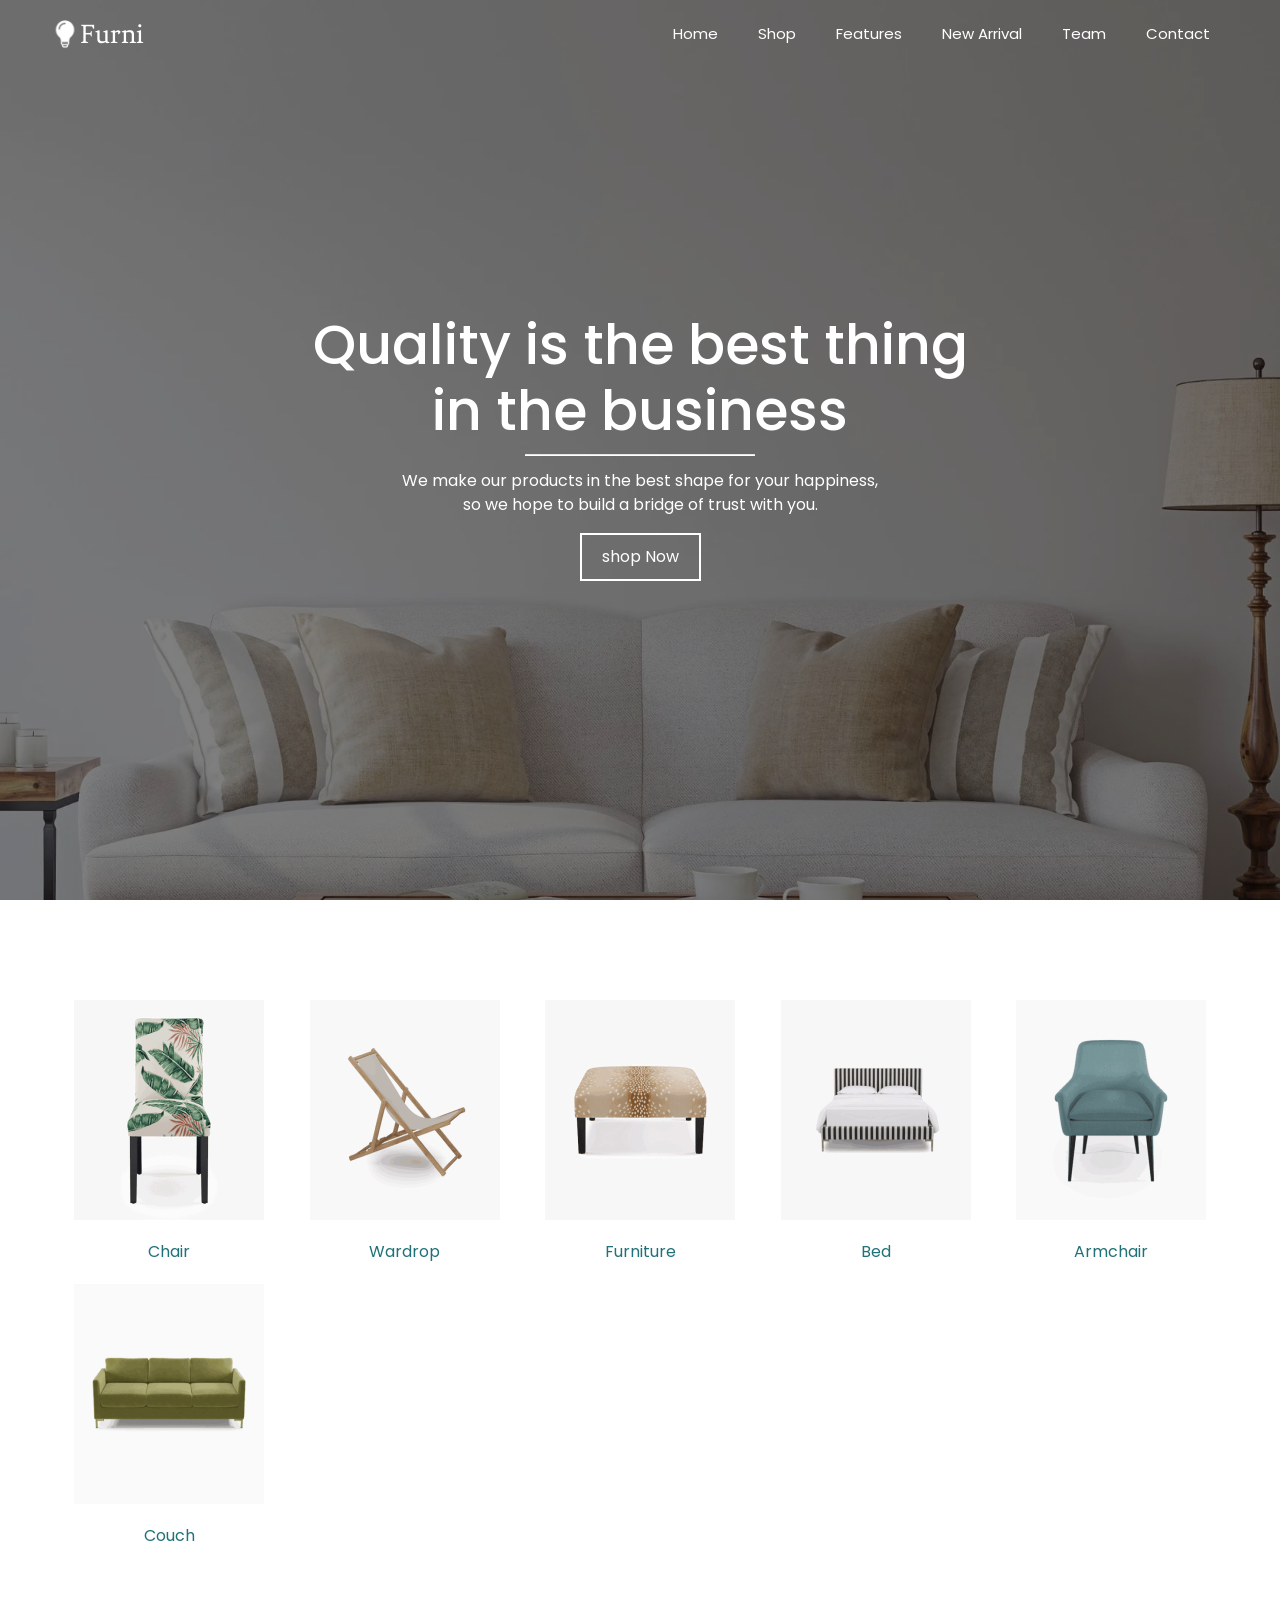
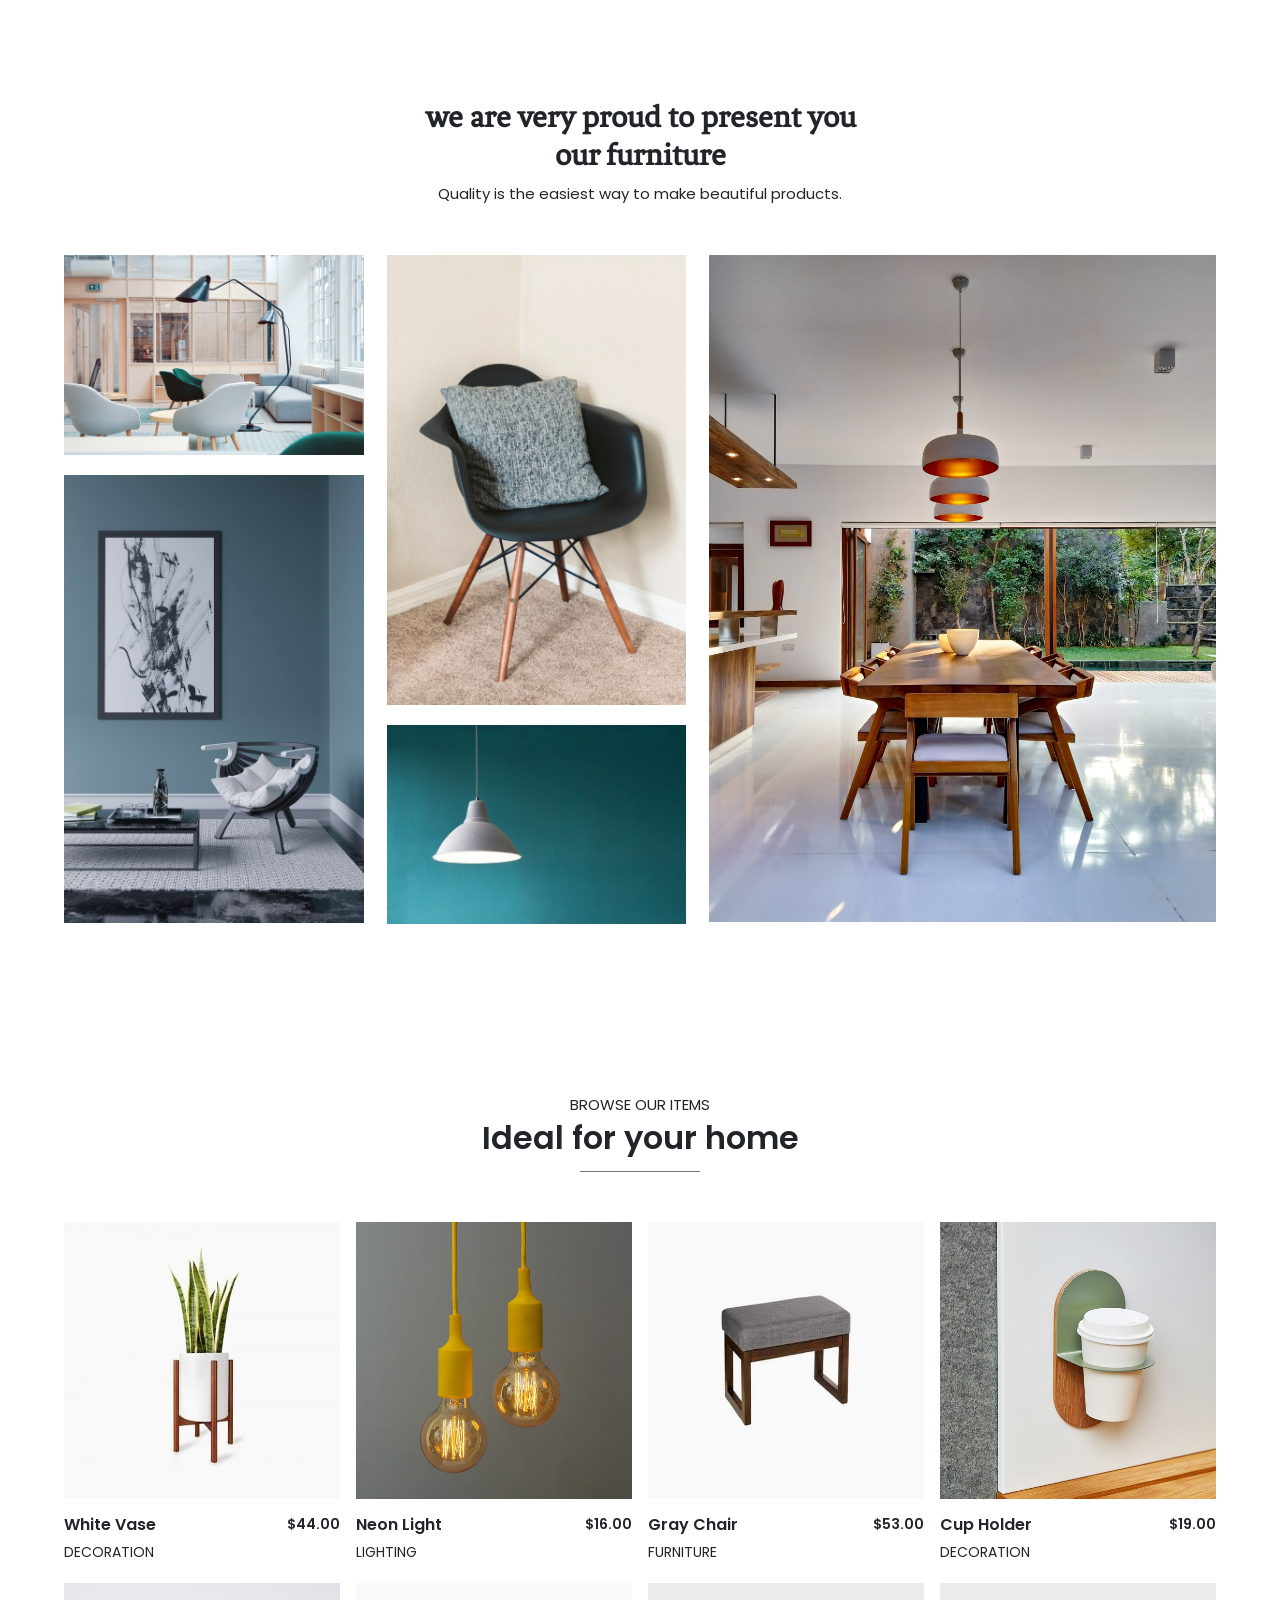
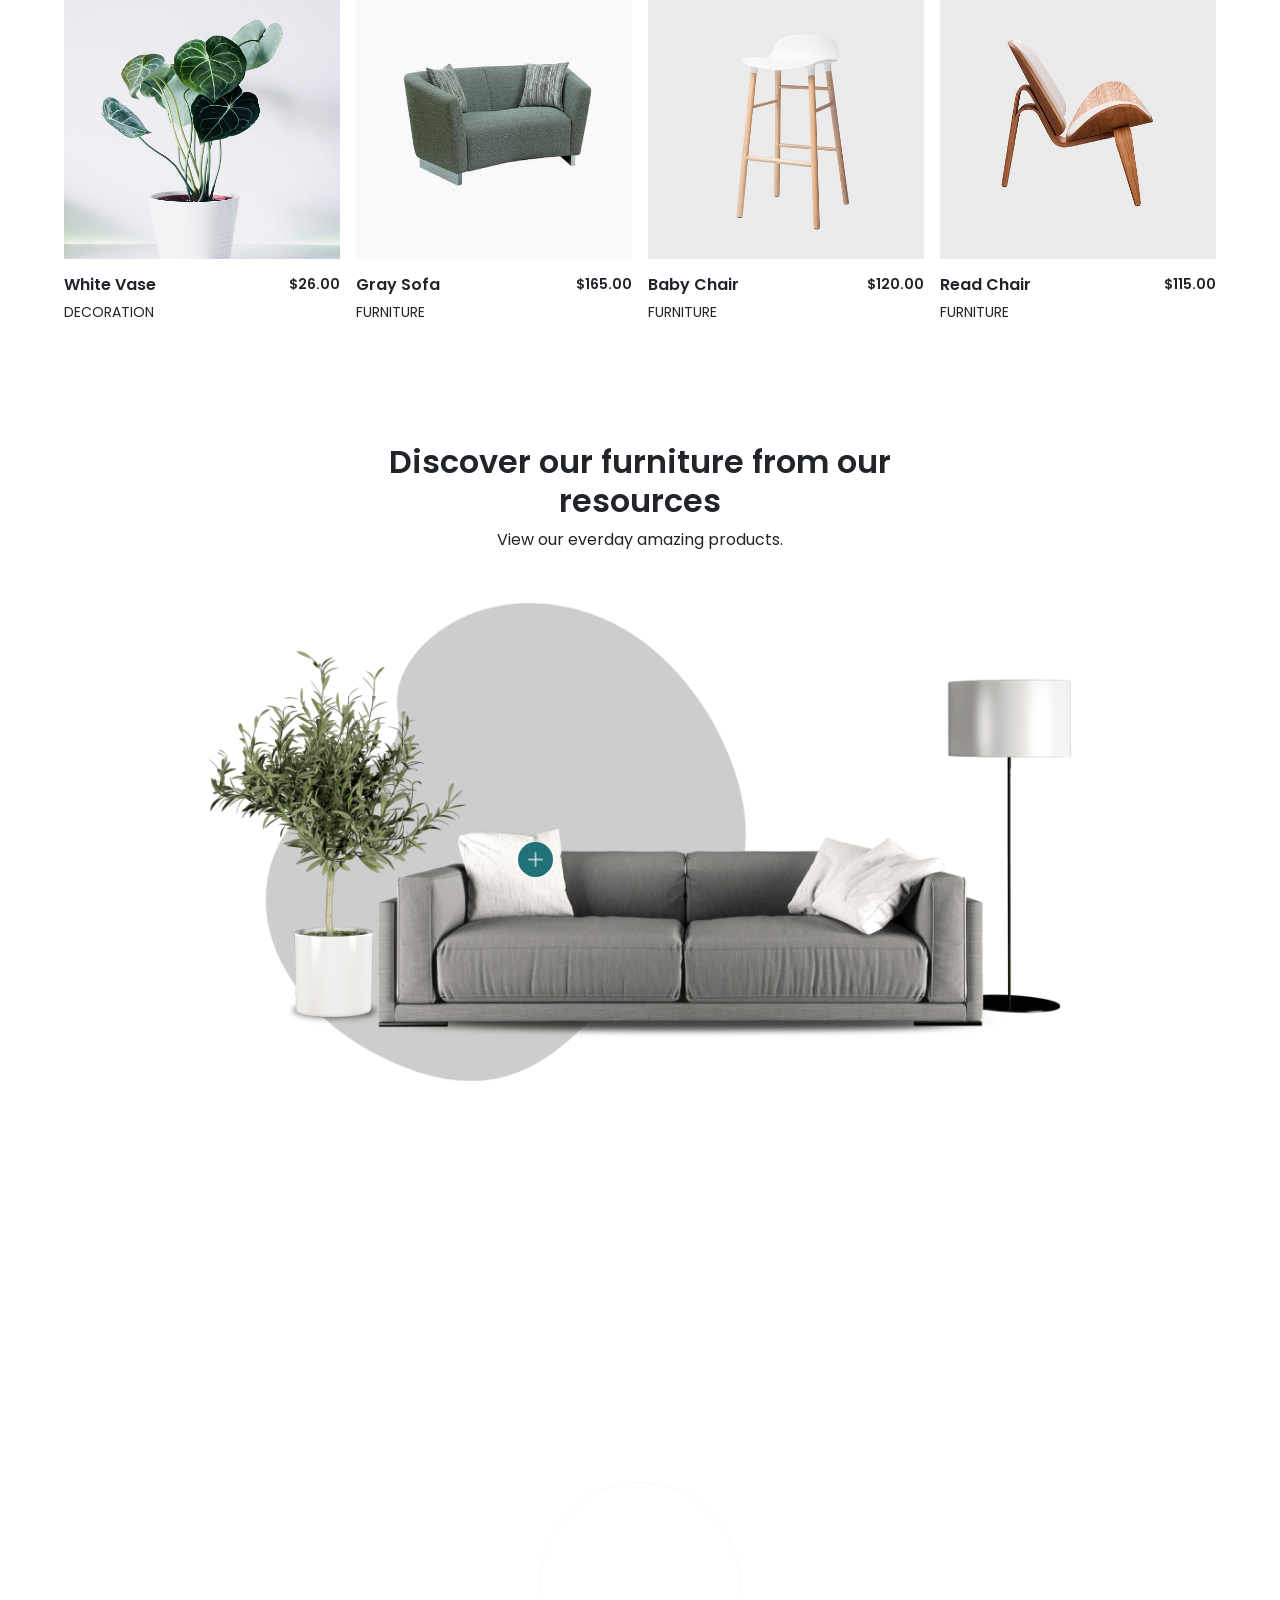
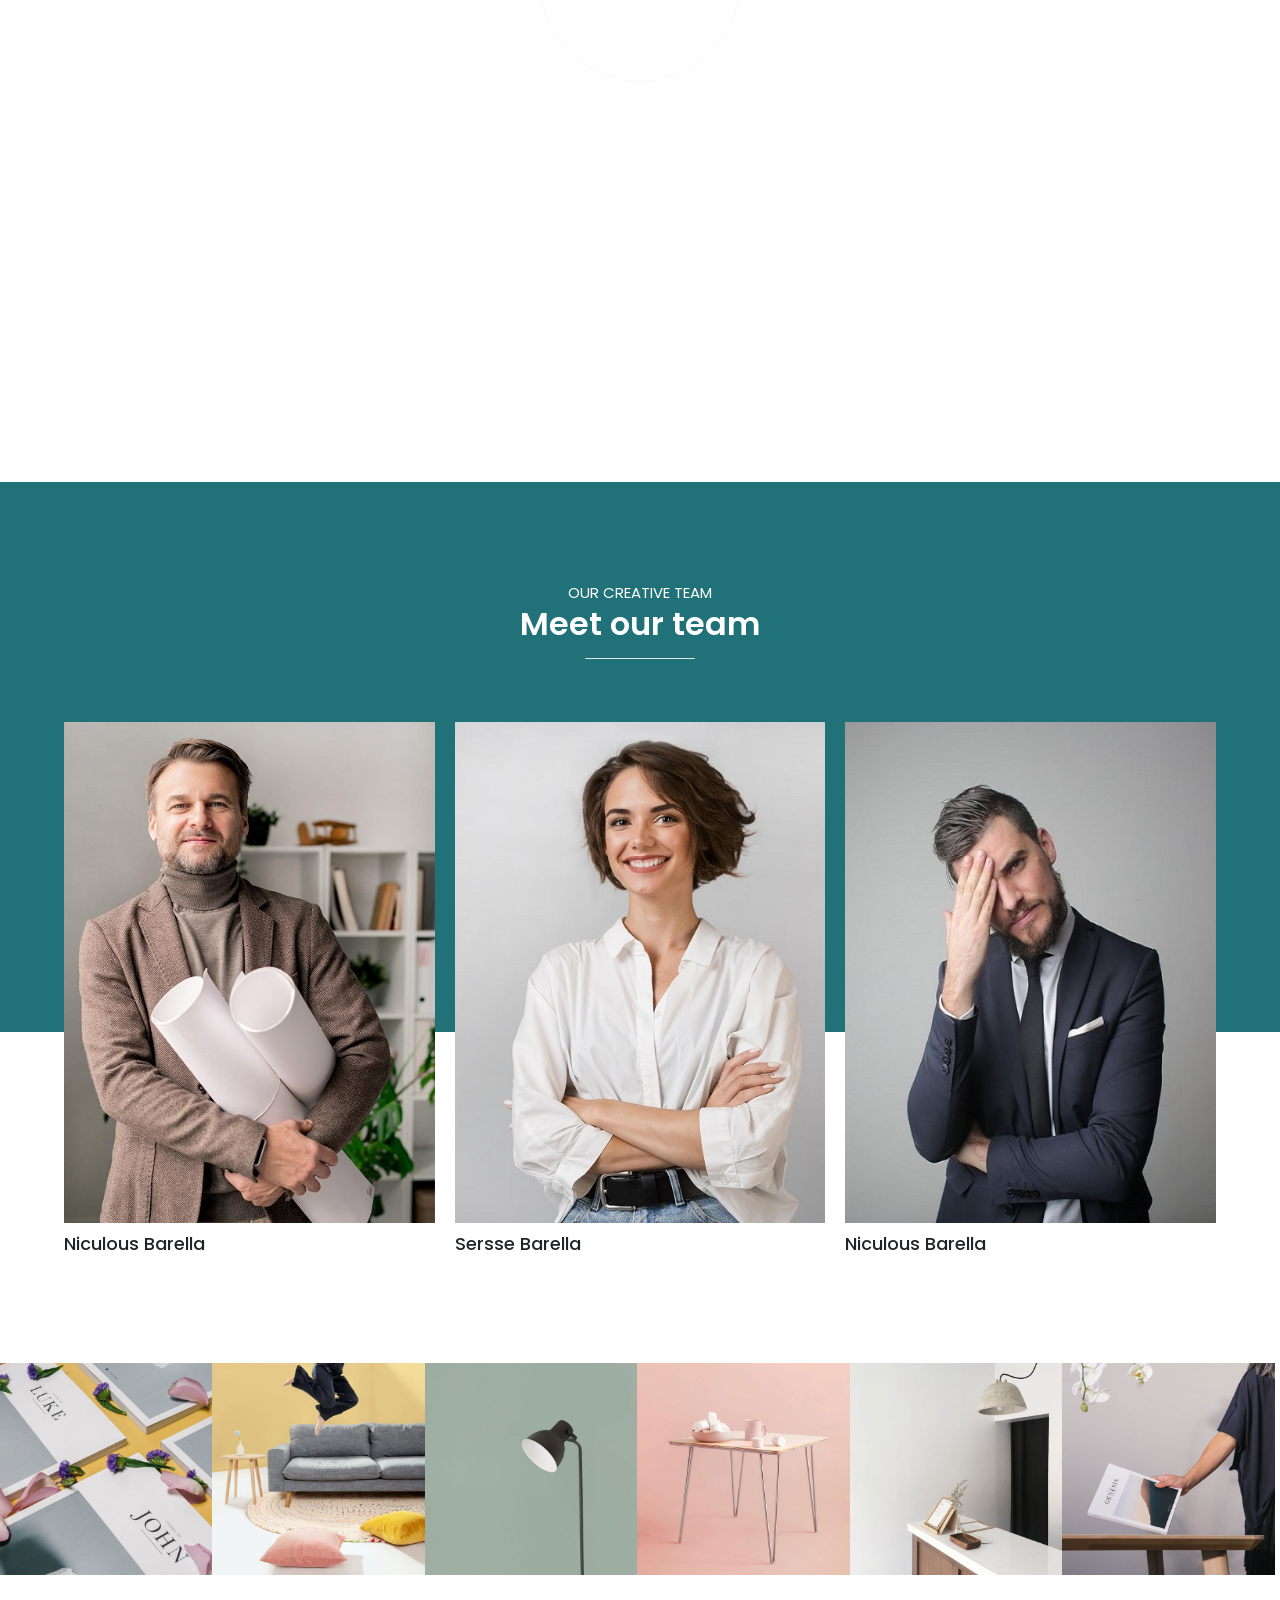
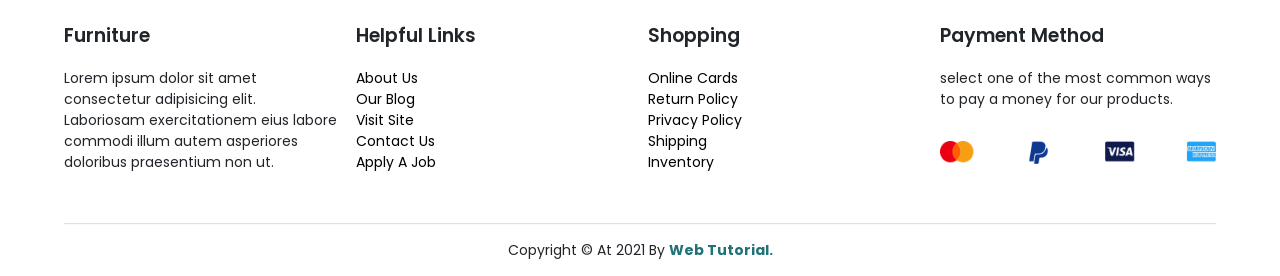
==== commit 0963c68d: "added" ====
--- a/index.html
+++ b/index.html
@@ -68,7 +68,7 @@
                     <img src="pic/chair5.jpg" alt="">
                 </div>
                 <div class="link">
-                    <a href="#">decoration</a>
+                    <a href="#">wardrop</a>
                 </div>
             </div>
 
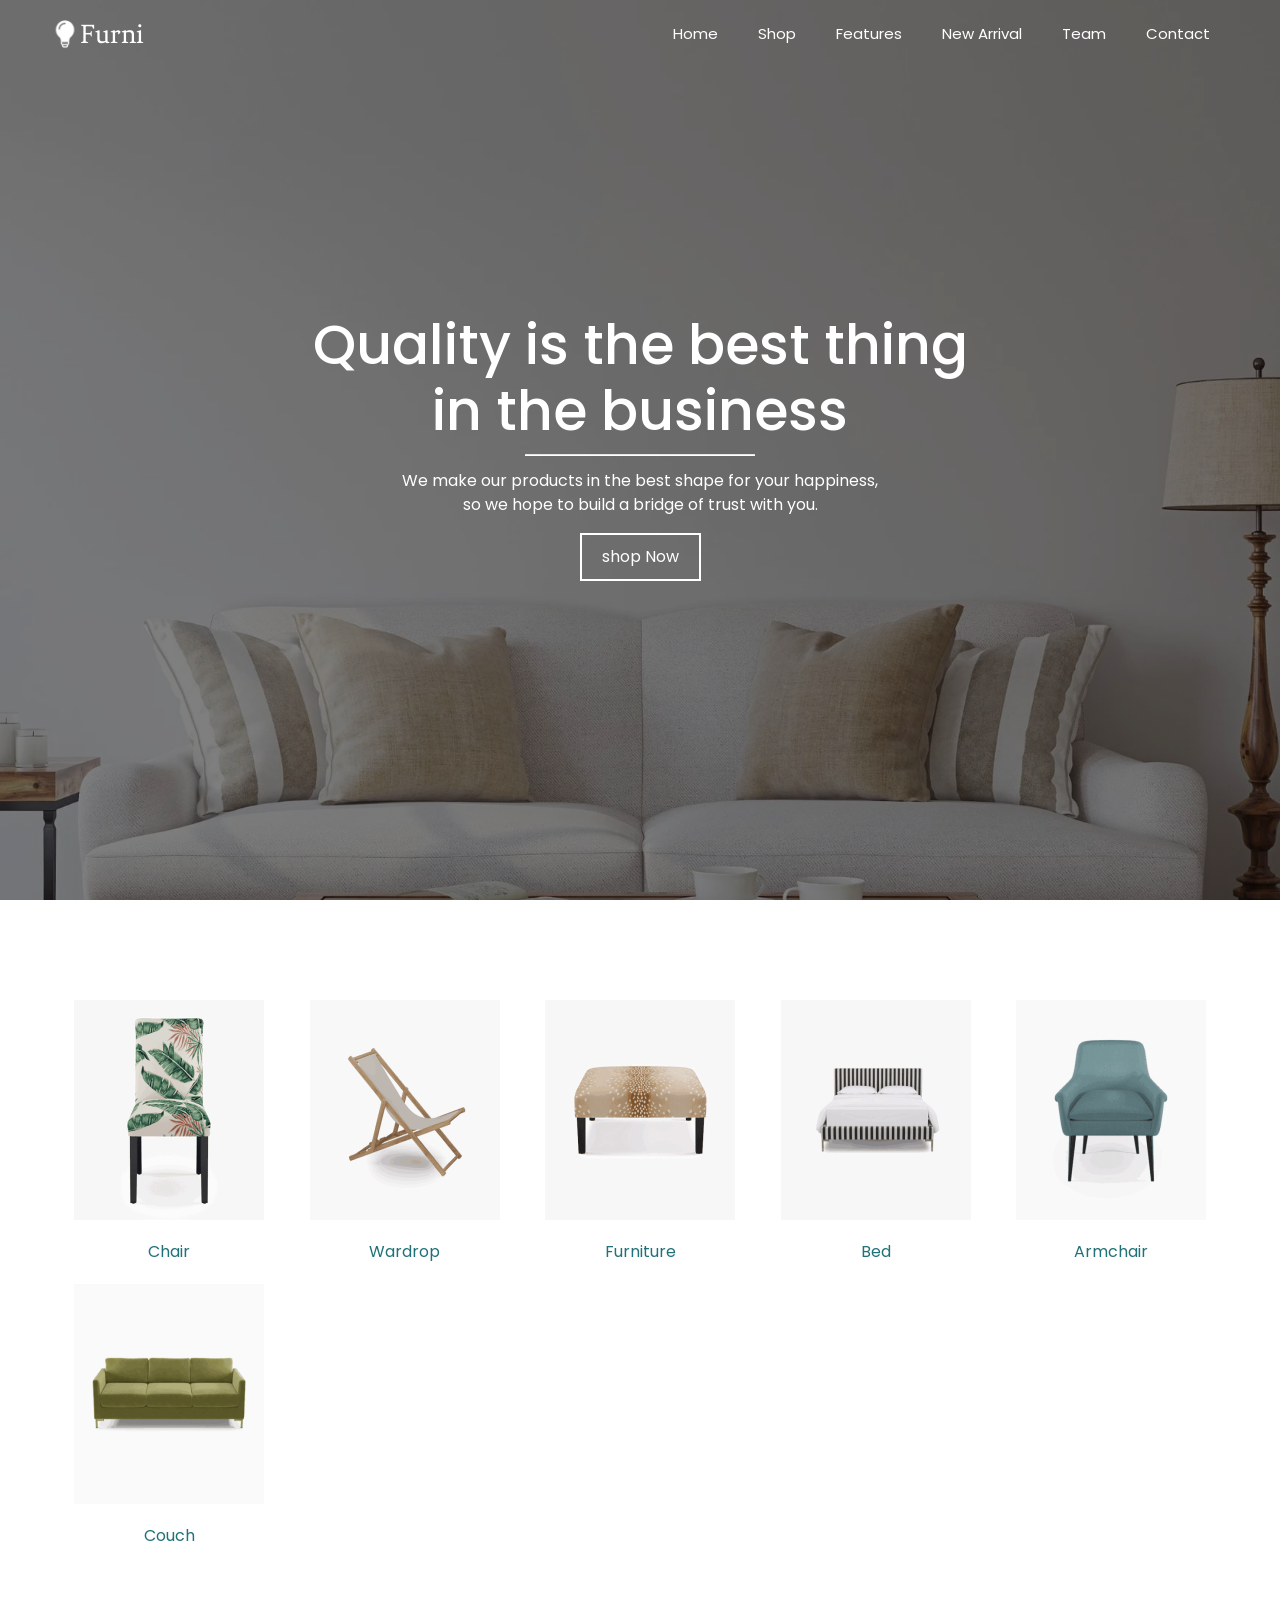
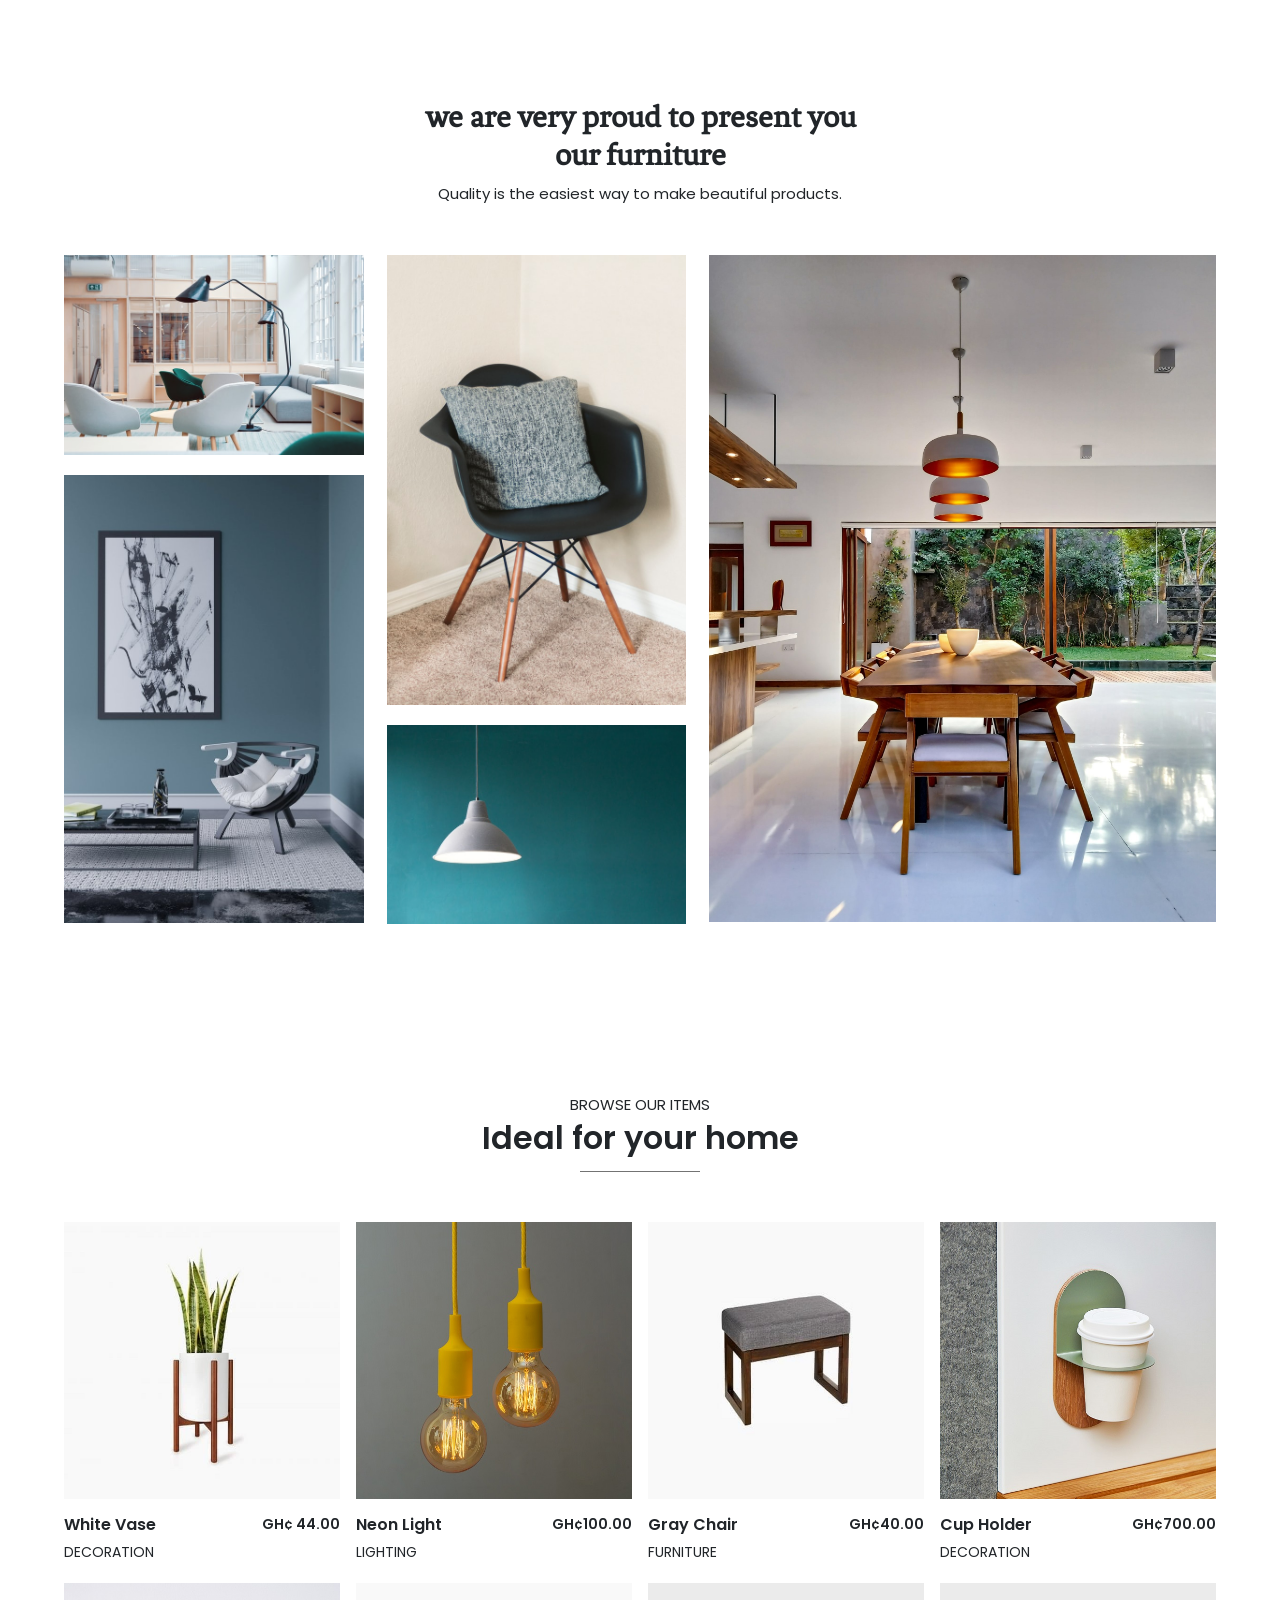
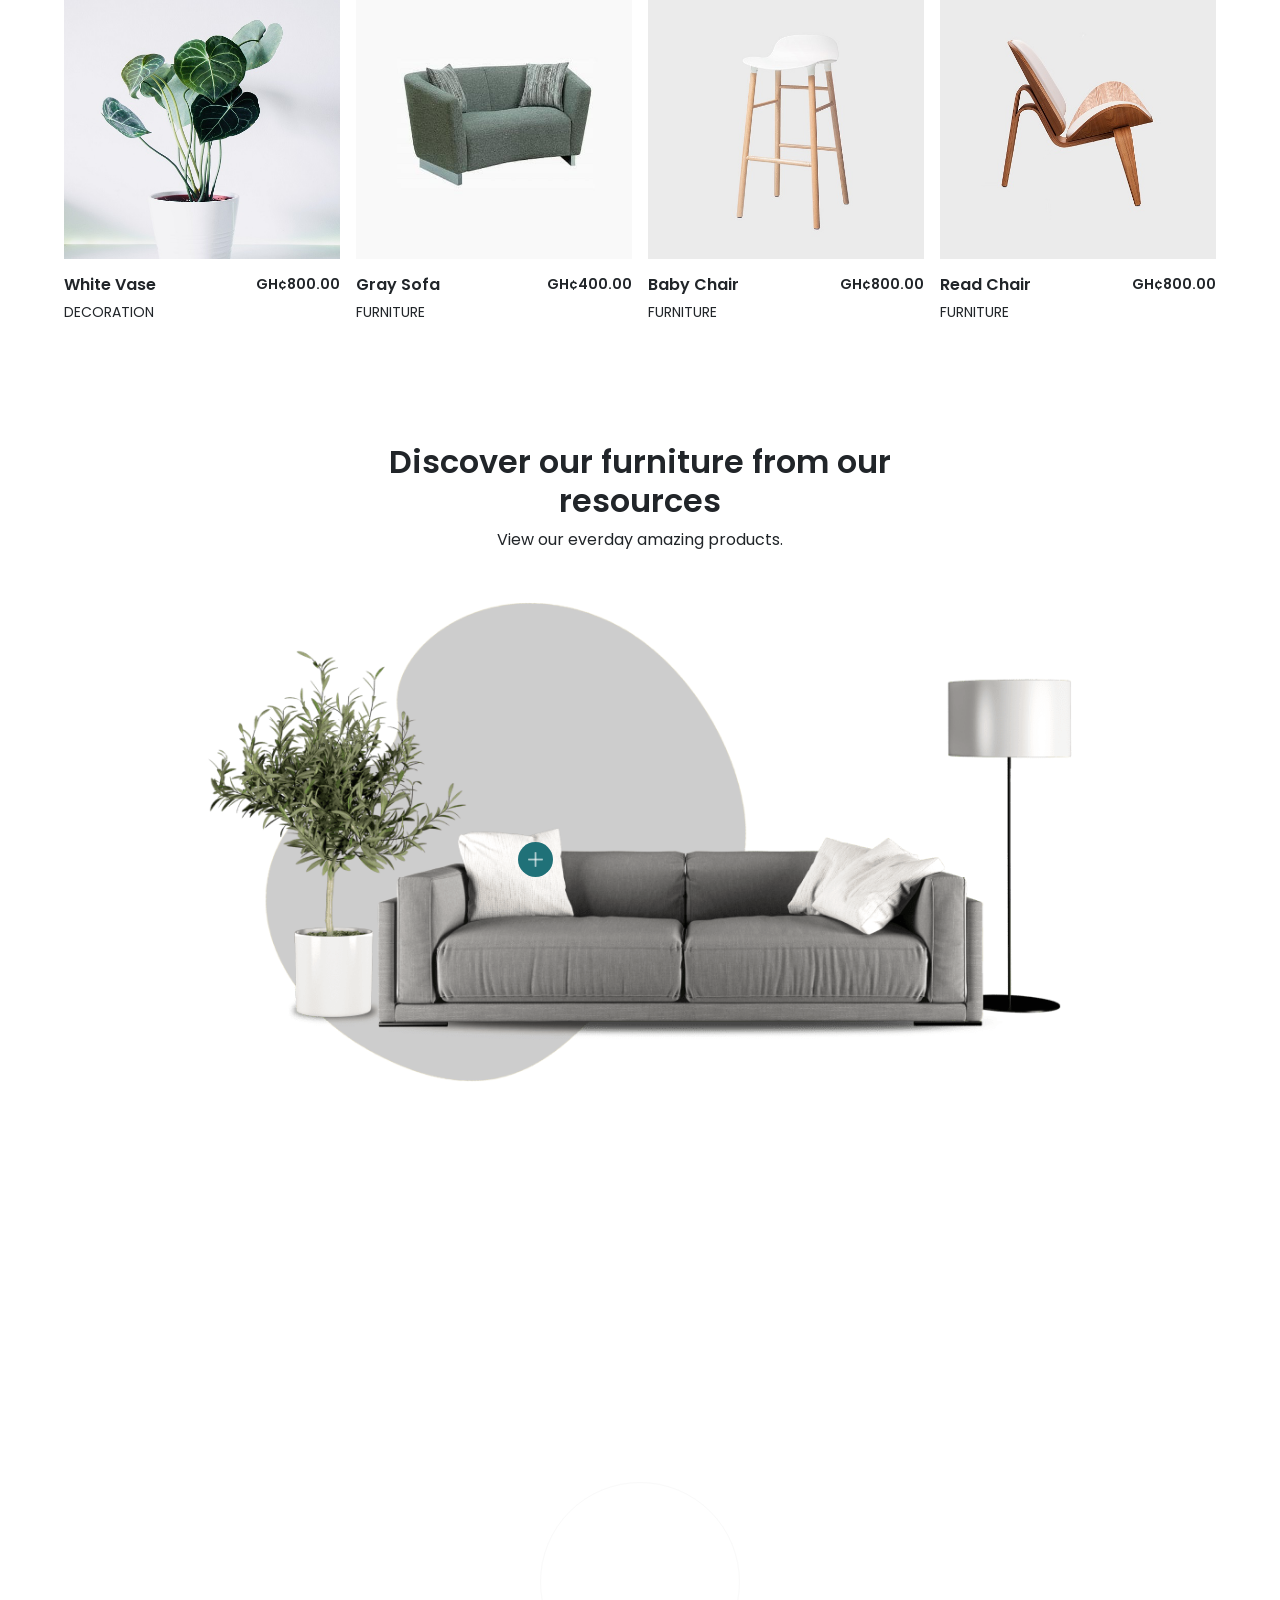
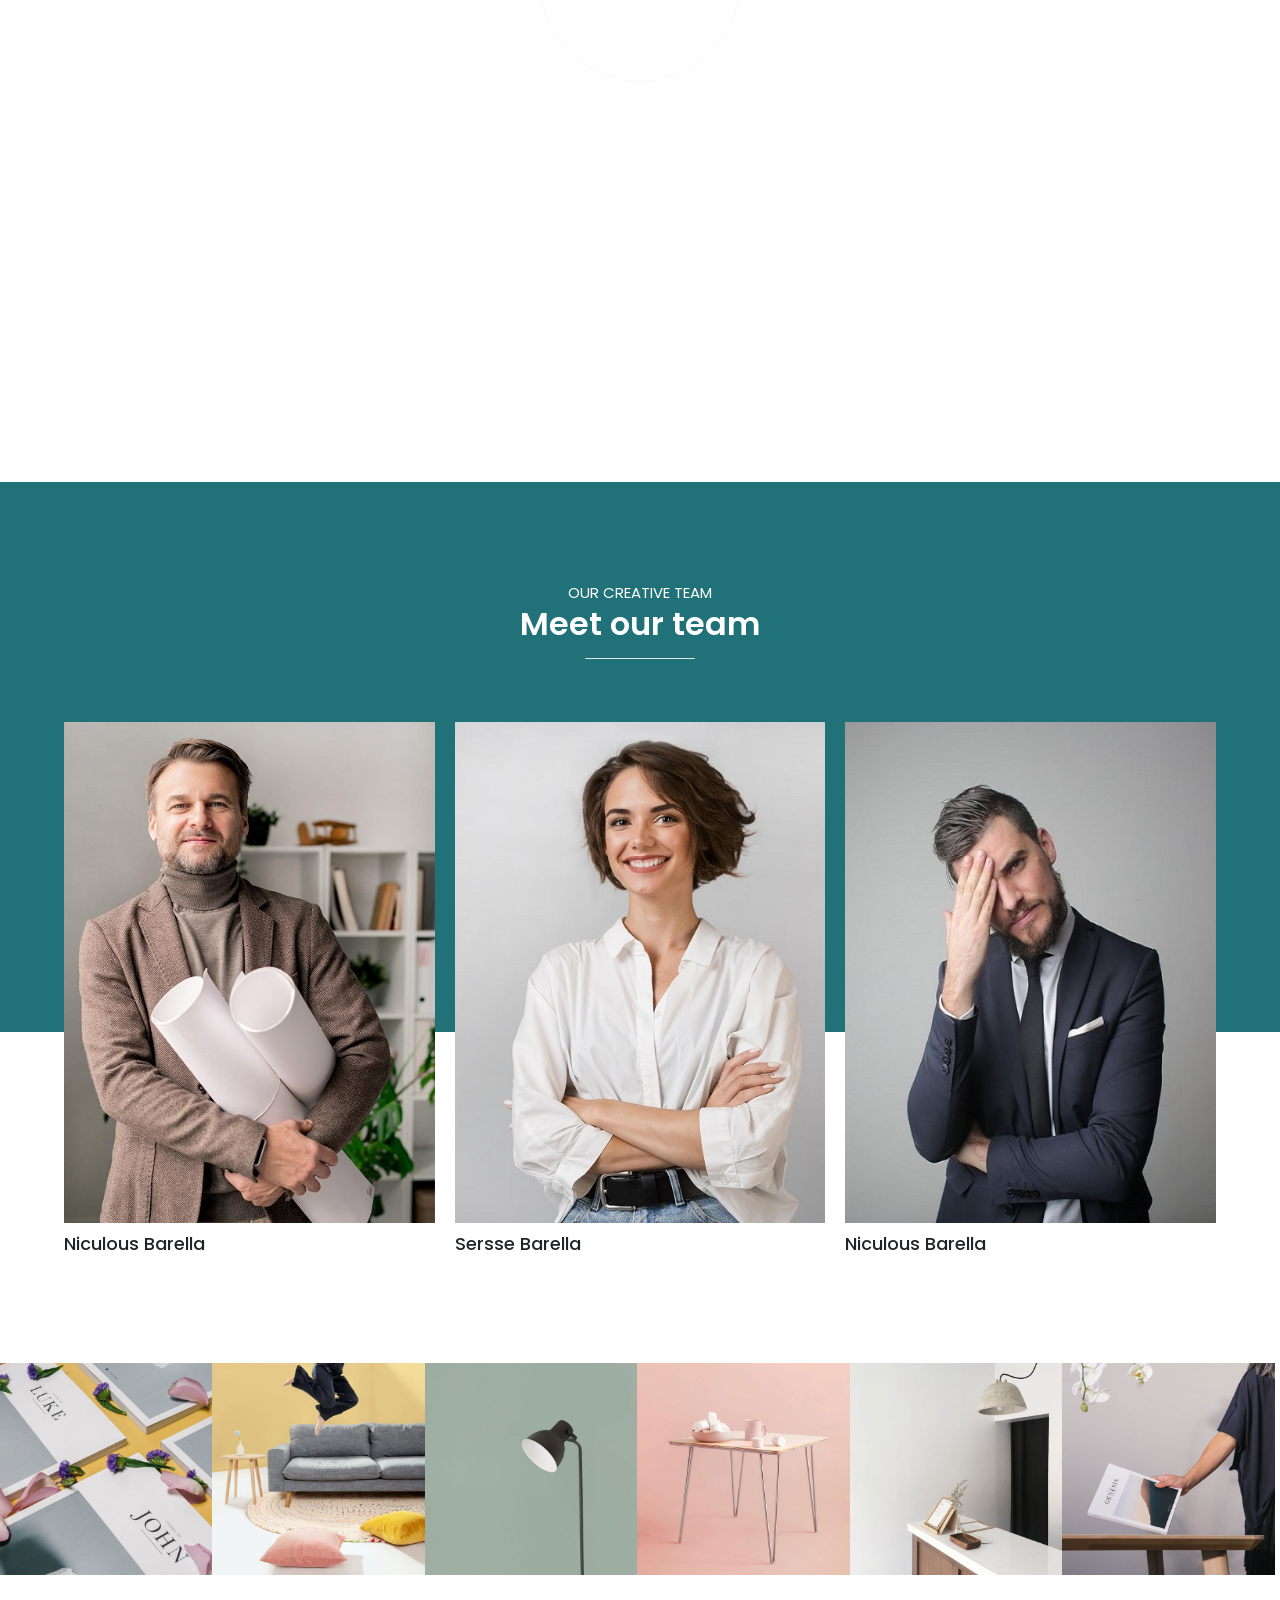
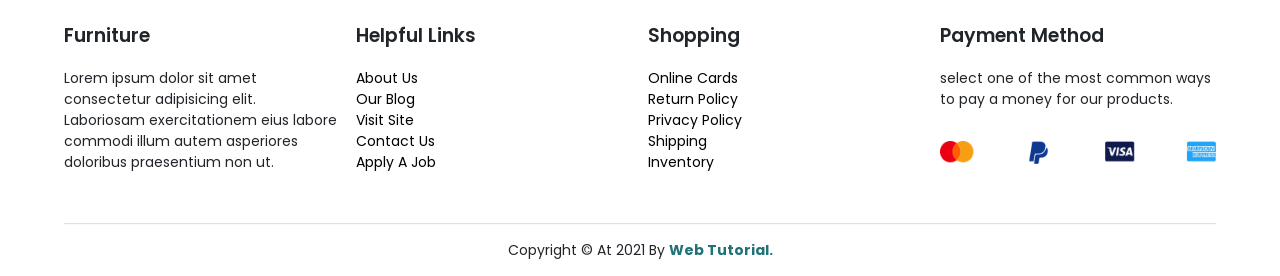
==== commit d348186b: "added" ====
--- a/index.html
+++ b/index.html
@@ -239,7 +239,7 @@
                         </h4>
                     </div>
                     <div class="right">
-                        <section>$44.00</section>
+                        <section>GH¢ 44.00</section>
                     </div>
                 </div>
                 <article>decoration</article>
@@ -262,7 +262,7 @@
                         </h4>
                     </div>
                     <div class="right">
-                        <section>$16.00</section>
+                        <section>GH¢100.00</section>
                     </div>
                 </div>
                 <article>lighting</article>
@@ -285,7 +285,7 @@
                         </h4>
                     </div>
                     <div class="right">
-                        <section>$53.00</section>
+                        <section>GH¢40.00</section>
                     </div>
                 </div>
                 <article>furniture</article>
@@ -308,7 +308,7 @@
                         </h4>
                     </div>
                     <div class="right">
-                        <section>$19.00</section>
+                        <section>GH¢700.00</section>
                     </div>
                 </div>
                 <article>decoration</article>
@@ -331,7 +331,7 @@
                         </h4>
                     </div>
                     <div class="right">
-                        <section>$26.00</section>
+                        <section>GH¢800.00</section>
                     </div>
                 </div>
                 <article>decoration</article>
@@ -353,7 +353,7 @@
                         </h4>
                     </div>
                     <div class="right">
-                        <section>$165.00</section>
+                        <section>GH¢400.00</section>
                     </div>
                 </div>
                 <article>furniture</article>
@@ -375,7 +375,7 @@
                         </h4>
                     </div>
                     <div class="right">
-                        <section>$120.00</section>
+                        <section>GH¢800.00</section>
                     </div>
                 </div>
                 <article>furniture</article>
@@ -397,7 +397,7 @@
                         </h4>
                     </div>
                     <div class="right">
-                        <section>$115.00</section>
+                        <section>GH¢800.00</section>
                     </div>
                 </div>
                 <article>furniture</article>
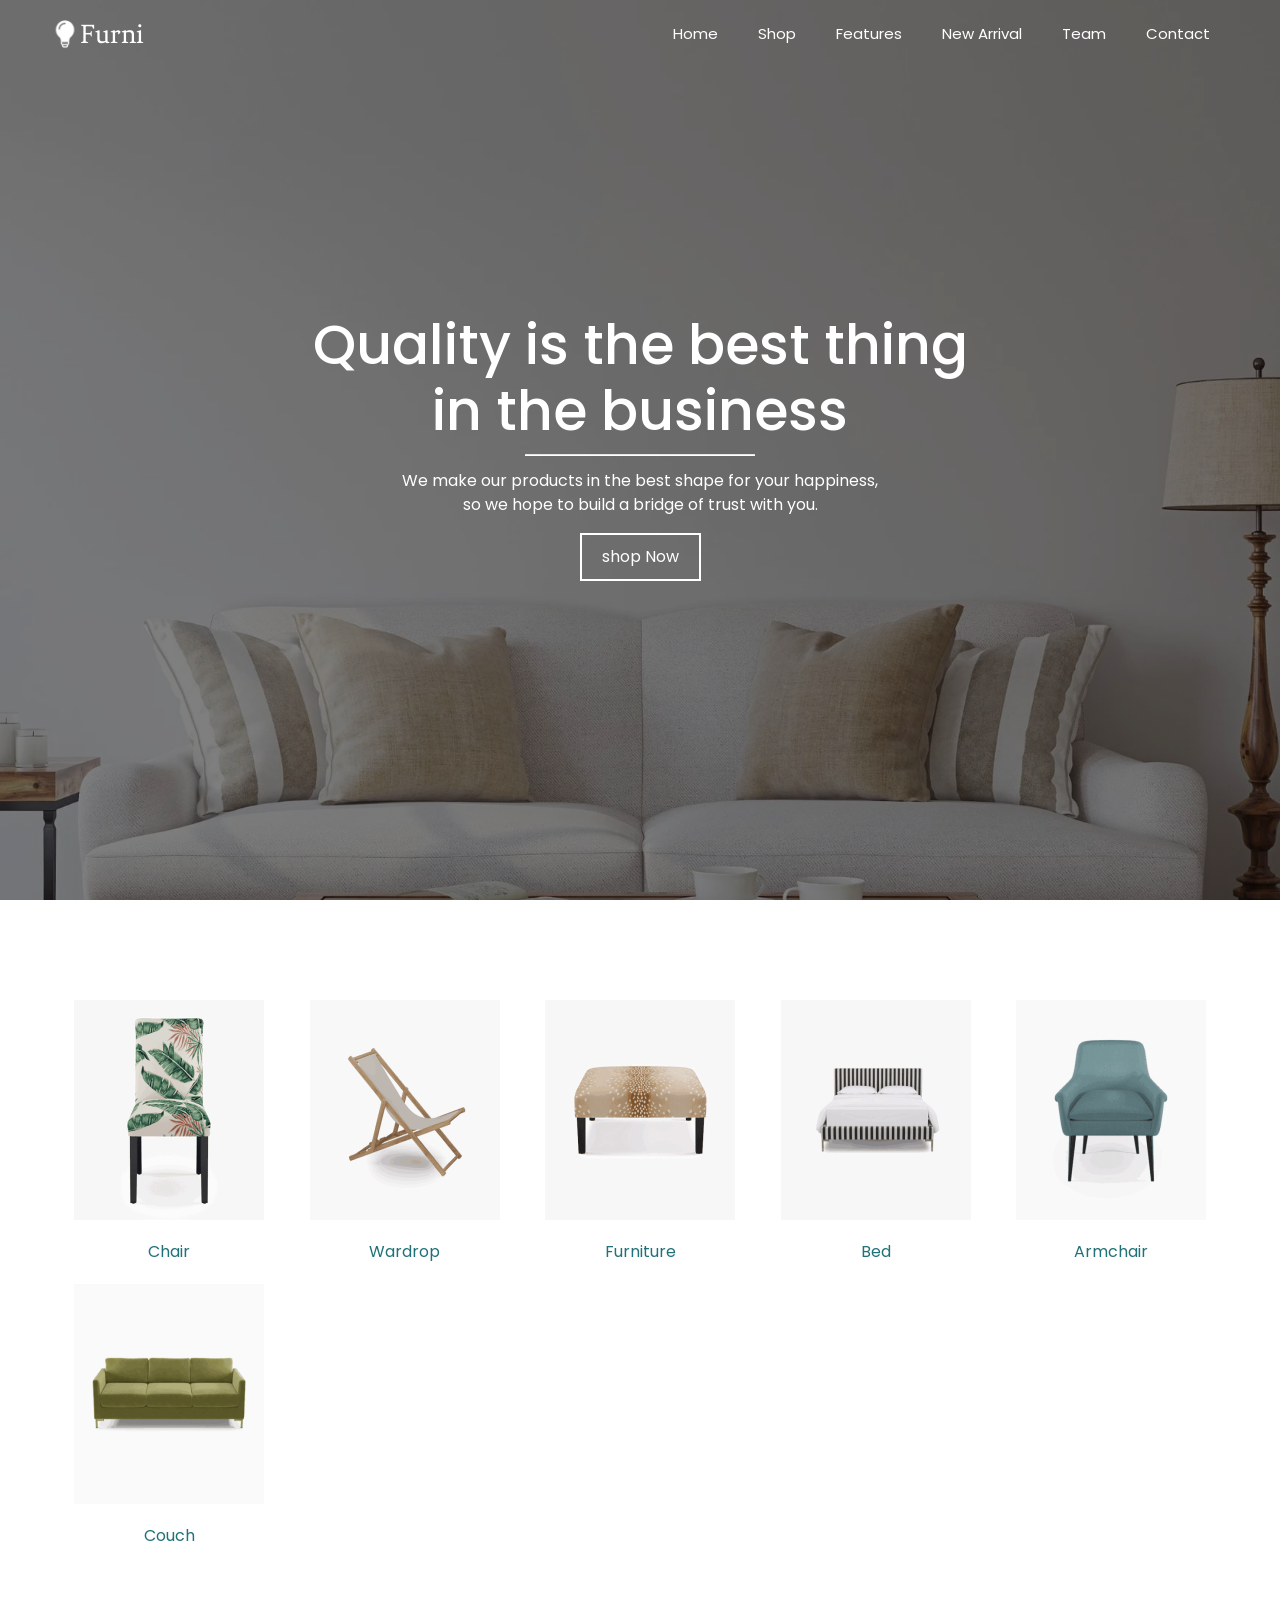
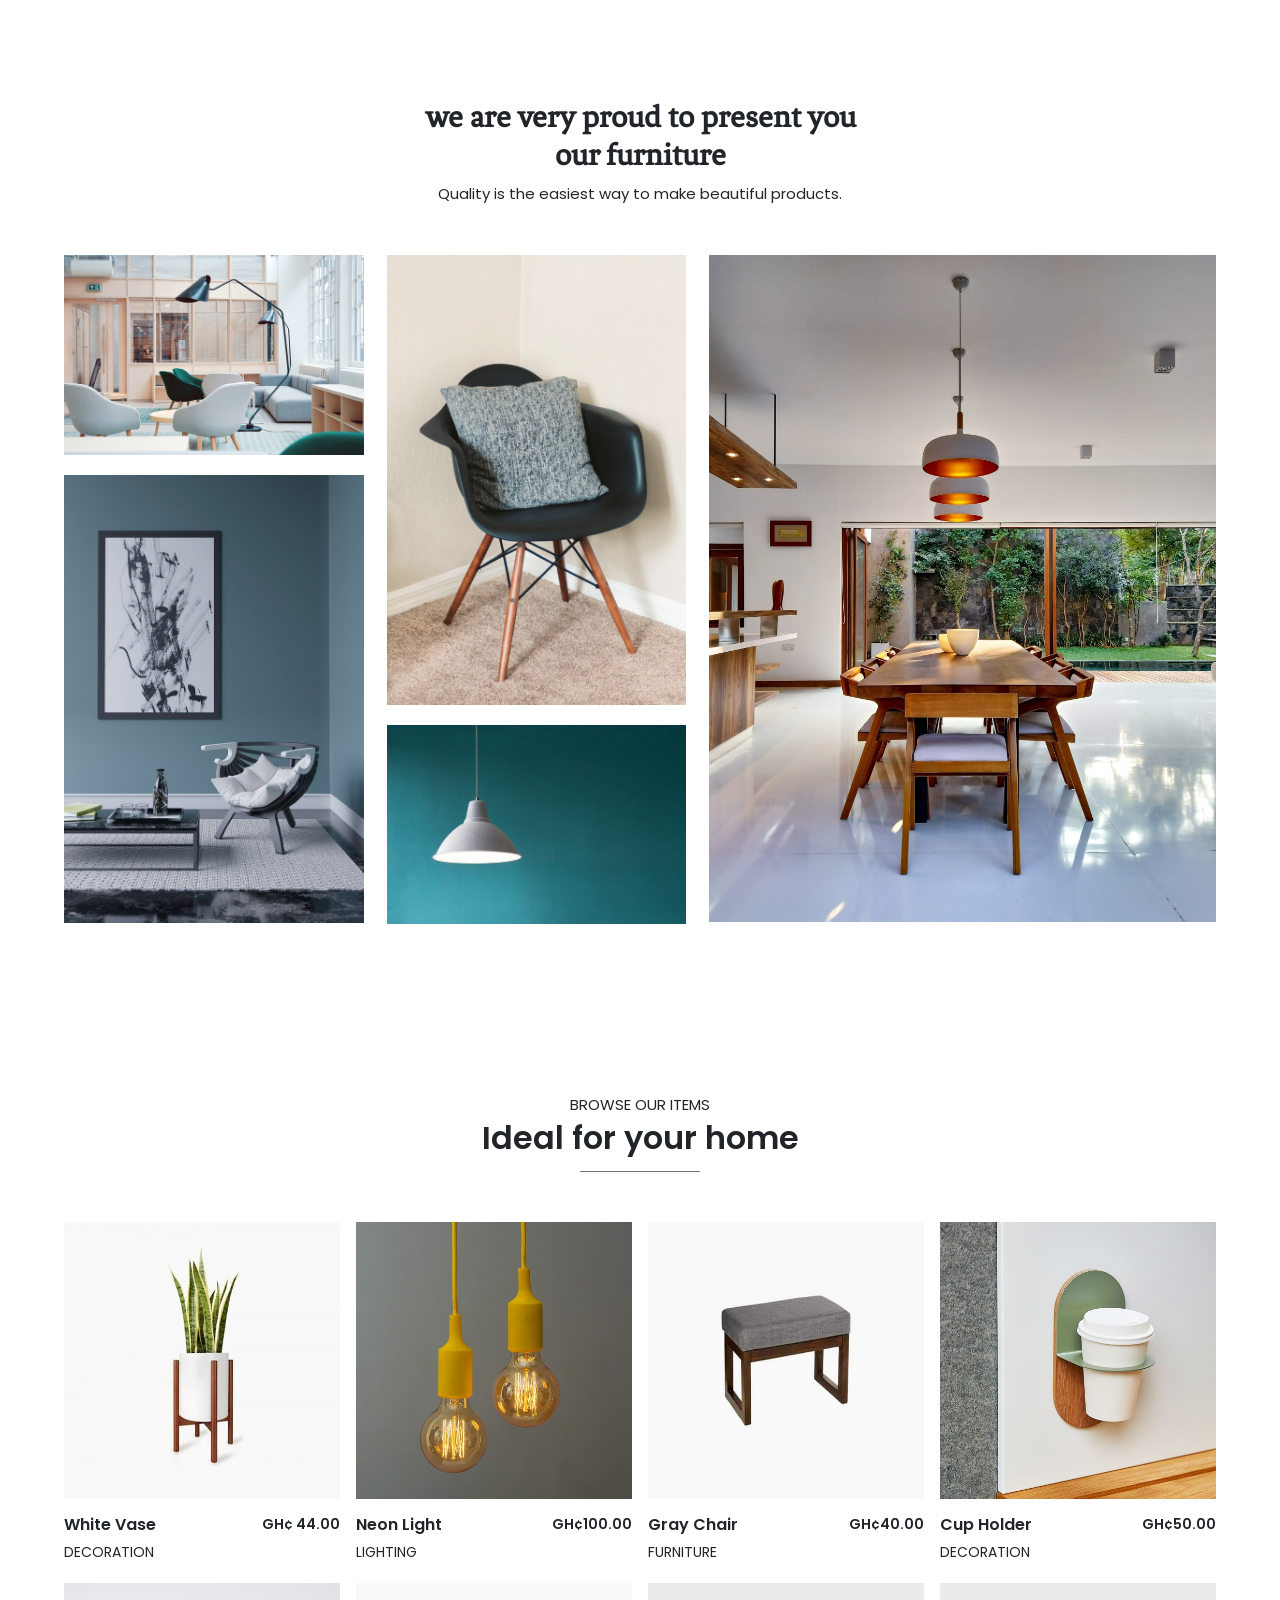
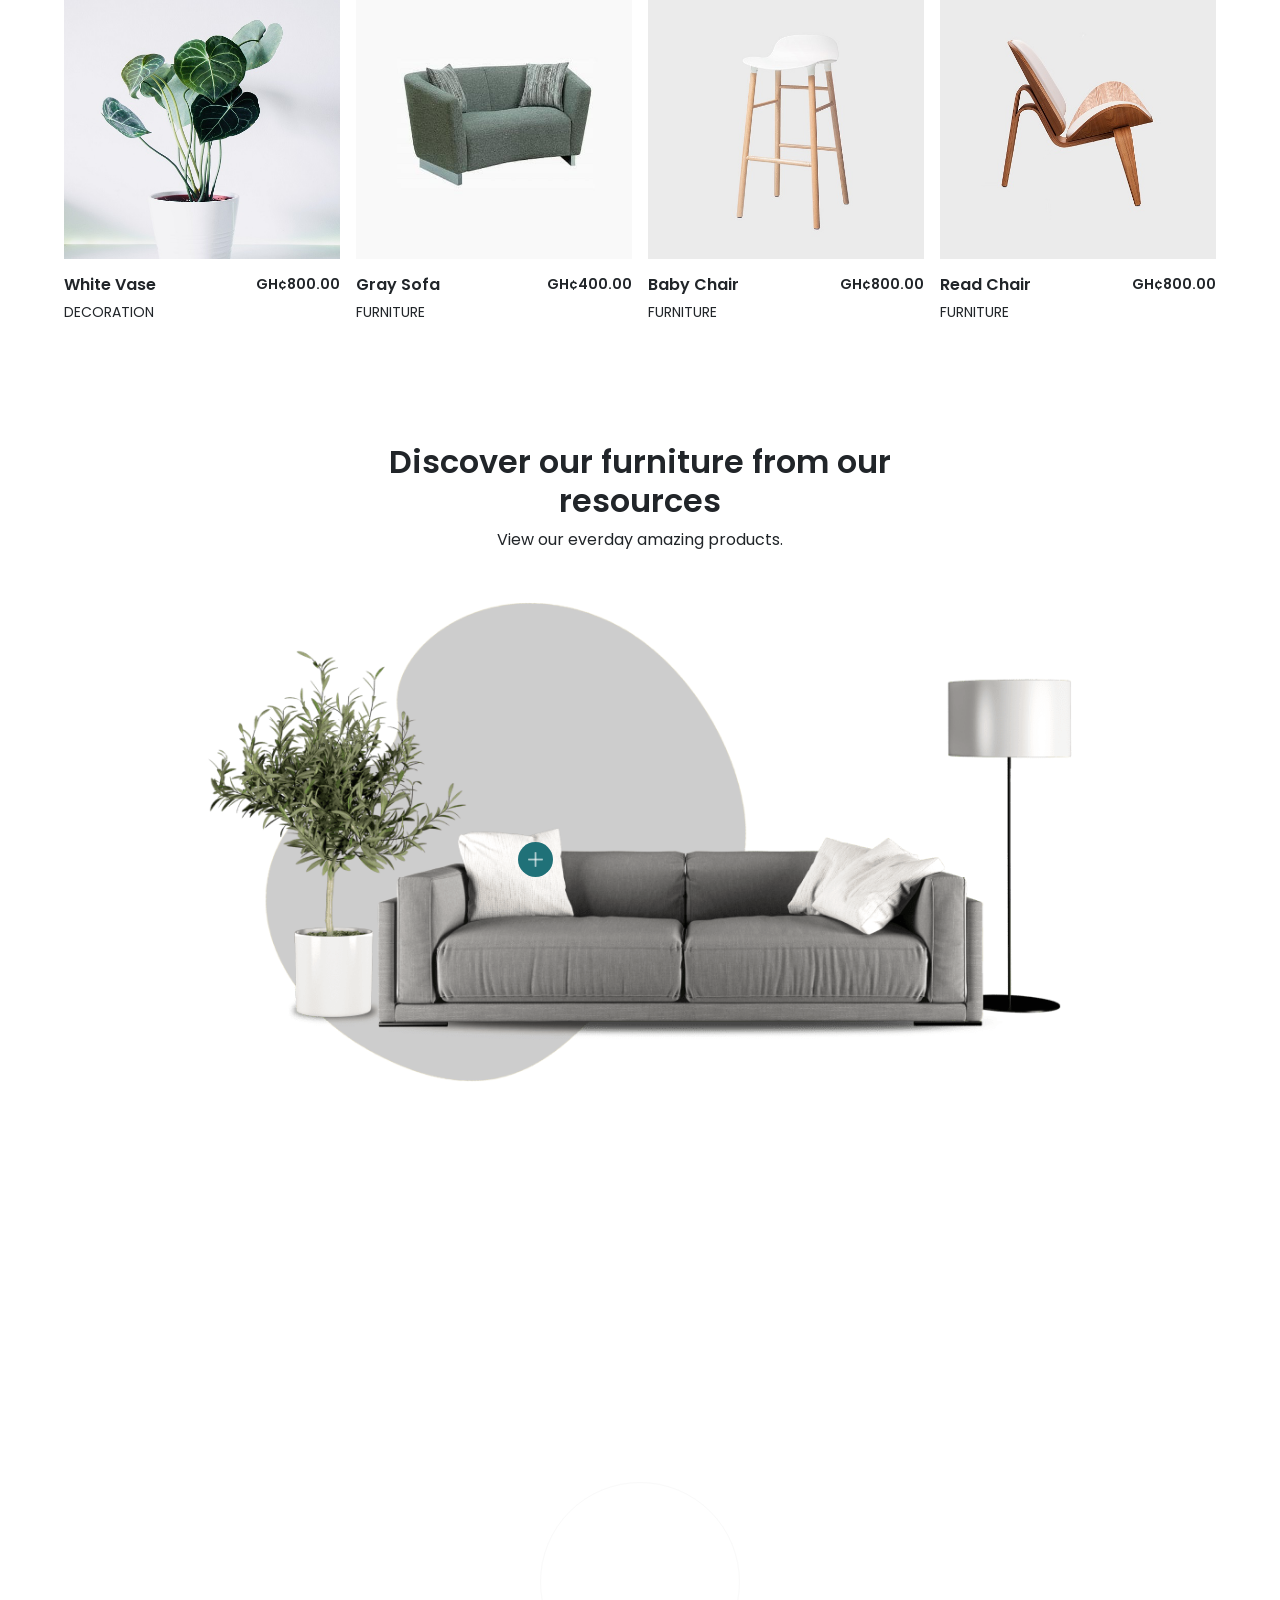
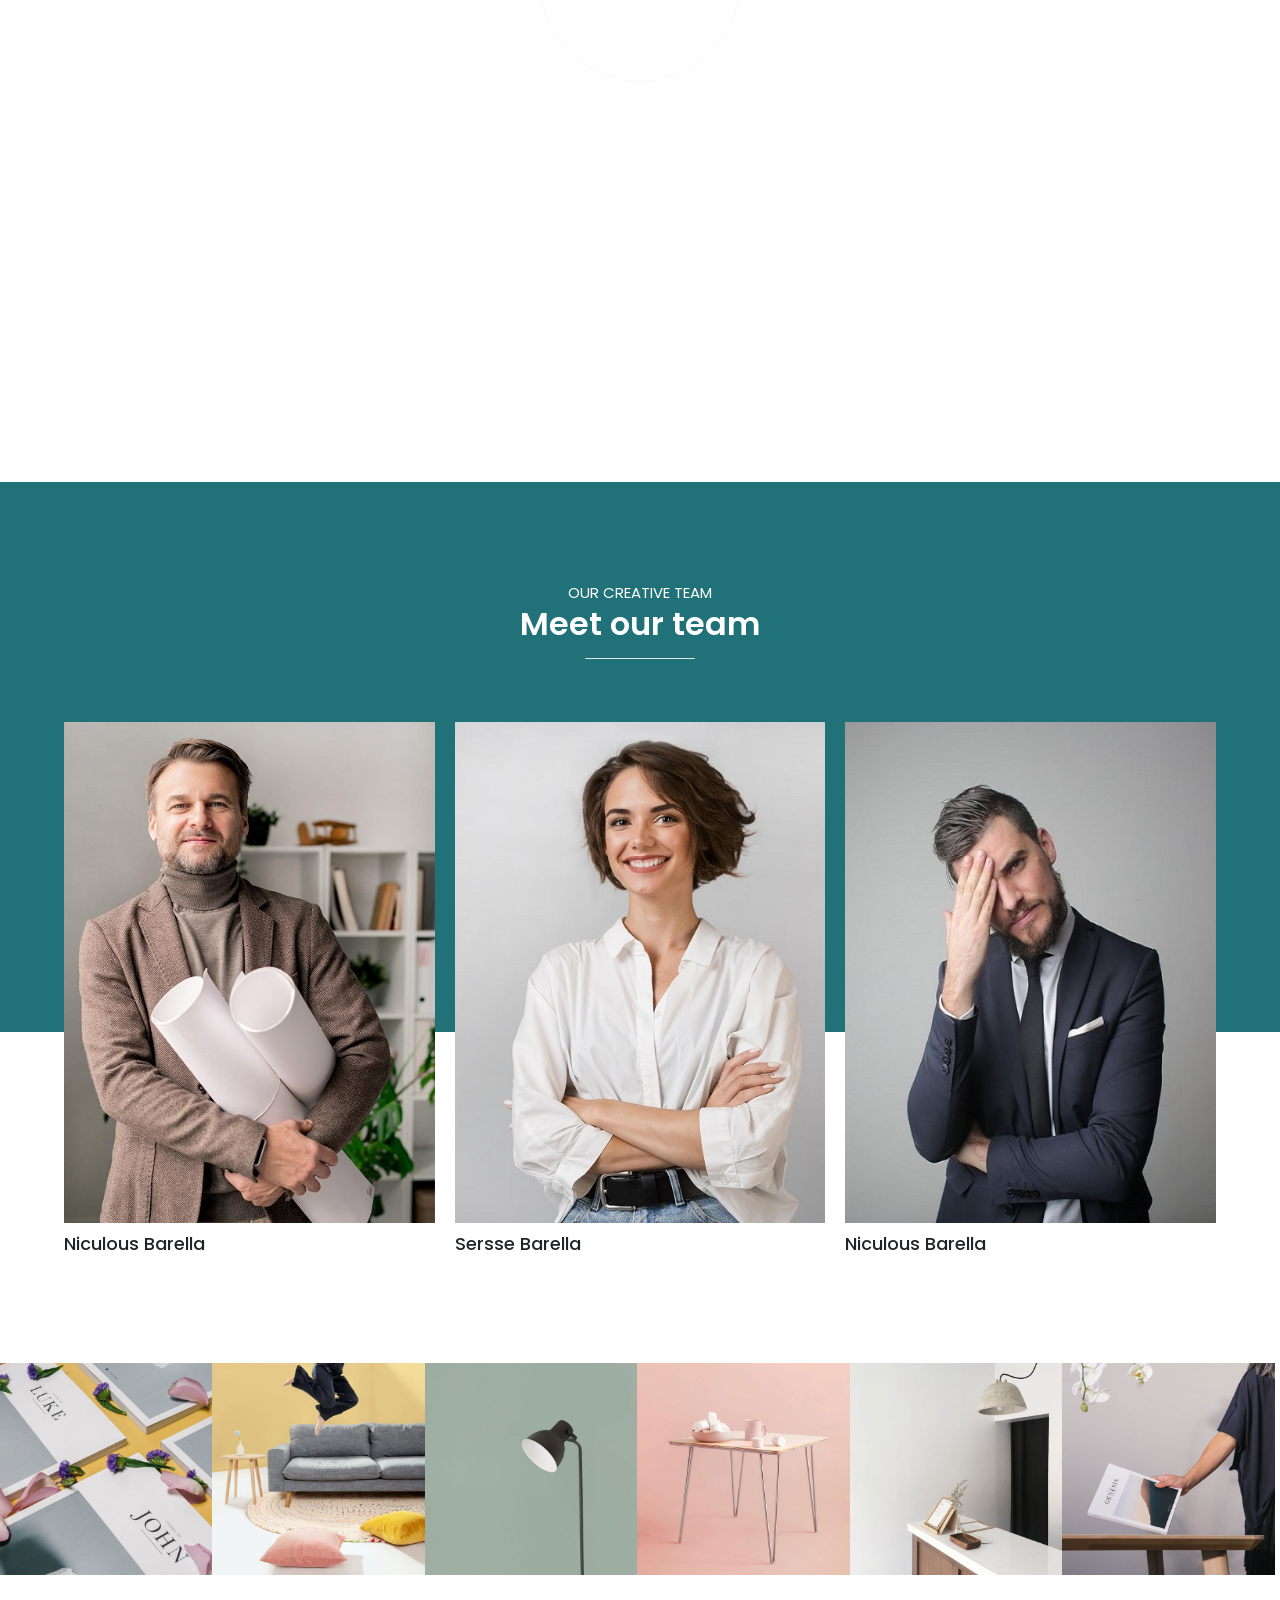
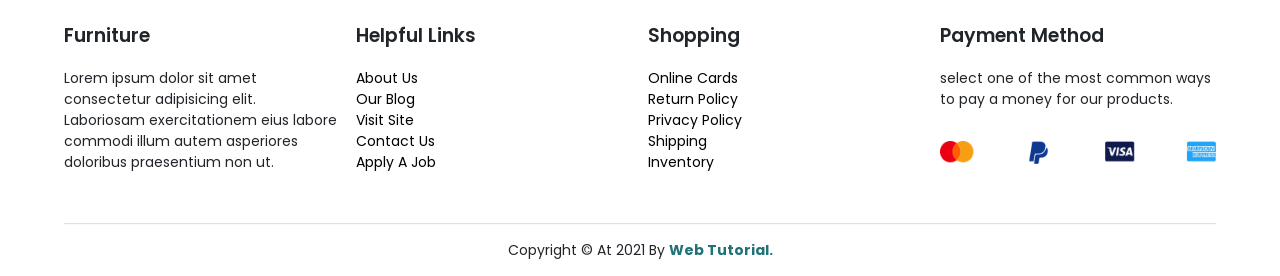
==== commit f9166ce0: "first commit" ====
--- a/index.html
+++ b/index.html
@@ -43,7 +43,7 @@
                 We make our products in the best shape for your happiness, <br> so we hope to build a bridge of trust with you.
             </p>
             <div class="bg-link">
-                <a href="#">shop Now</a>
+                <a href="https://paystack.com/pay/5jg4ok9llt">shop Now</a>
             </div>
         </div>
     </div>
@@ -59,7 +59,7 @@
                     <img src="pic/chair4.jpg" alt="">
                 </div>
                 <div class="link">
-                    <a href="#">chair</a>
+                    <a href="https://paystack.com/pay/5jg4ok9llt">chair</a>
                 </div>
             </div>
 
@@ -68,7 +68,7 @@
                     <img src="pic/chair5.jpg" alt="">
                 </div>
                 <div class="link">
-                    <a href="#">wardrop</a>
+                    <a href="https://paystack.com/pay/5jg4ok9llt">wardrop</a>
                 </div>
             </div>
 
@@ -77,7 +77,7 @@
                     <img src="pic/chair3.jpg" alt="">
                 </div>
                 <div class="link">
-                    <a href="#">furniture</a>
+                    <a href="https://paystack.com/pay/5jg4ok9llt">furniture</a>
                 </div>
             </div>
 
@@ -86,7 +86,7 @@
                     <img src="pic/bed.jpg" alt="">
                 </div>
                 <div class="link">
-                    <a href="#">bed</a>
+                    <a href="https://paystack.com/pay/5jg4ok9llt">bed</a>
                 </div>
             </div>
 
@@ -95,7 +95,7 @@
                     <img src="pic/chair2.jpg" alt="">
                 </div>
                 <div class="link">
-                    <a href="#">armchair</a>
+                    <a href="https://paystack.com/pay/5jg4ok9llt">armchair</a>
                 </div>
             </div>
 
@@ -104,7 +104,7 @@
                     <img src="pic/couch.jpg" alt="">
                 </div>
                 <div class="link">
-                    <a href="#">couch</a>
+                    <a href="https://paystack.com/pay/5jg4ok9llt">couch</a>
                 </div>
             </div>
         </div>
@@ -150,7 +150,7 @@
                                 <span>Furniture</span> / Design
                             </section>
                             <div class="link">
-                                <a href="#">Shop Now <i class="fas fa-long-arrow-alt-right"></i></a>
+                                <a href="https://paystack.com/pay/5jg4ok9llt">Shop Now <i class="fas fa-long-arrow-alt-right"></i></a>
                             </div>
                         </div>
                     </div>
@@ -169,7 +169,7 @@
                                 <span>Furniture</span> / Design
                             </section>
                             <div class="link">
-                                <a href="#">Shop Now <i class="fas fa-long-arrow-alt-right"></i></a>
+                                <a href="https://paystack.com/pay/5jg4ok9llt">Shop Now <i class="fas fa-long-arrow-alt-right"></i></a>
                             </div>
                         </div>
                     </div>
@@ -198,7 +198,7 @@
                             <span>Furniture</span> / Design
                         </section>
                         <div class="link">
-                            <a href="#">Shop Now <i class="fas fa-long-arrow-alt-right"></i></a>
+                            <a href="https://paystack.com/pay/5jg4ok9llt">Shop Now <i class="fas fa-long-arrow-alt-right"></i></a>
                         </div>
                     </div>
                 </div>
@@ -303,12 +303,10 @@
                 </div>
                 <div class="content">
                     <div class="left">
-                        <h4>
-                            cup holder
-                        </h4>
-                    </div>
-                    <div class="right">
-                        <section>GH¢700.00</section>
+                        <h4>cup holder</h4>
+                    </div>
+                    <div class="right">
+                        <section>GH¢50.00</section>
                     </div>
                 </div>
                 <article>decoration</article>
@@ -363,7 +361,7 @@
                 <div class="product-image">
                     <img src="pic/product7.jpg" alt="">
                     <div class="overlay">
-                        <i class="fas fa-shopping-bag"></i>
+                        <i class="fas fa-shopping-bag" href="https://paystack.com/pay/5jg4ok9llt">shop now"></i>
                         <i class="far fa-heart"></i>
                         <i class="fas fa-search"></i>
                     </div>
@@ -433,7 +431,7 @@
                             take our furniture with perfect quality and price.
                         </p>
                         <div class="link">
-                            <a href="#">shop now</a>
+                            <a href="https://paystack.com/pay/5jg4ok9llt">shop now</a>
                         </div>
                     </div>
                 </div>
@@ -447,7 +445,7 @@
 
     <div class="bg-show">
         <div class="link">
-            <a href="#" class="link_a">play <img src="pic/right-chevron.png" alt=""></a>
+            <a href="https://paystack.com/pay/5jg4ok9llt" class="link_a">play <img src="pic/right-chevron.png" alt=""></a>
         </div>
         <div class="overlay">
             <div class="image">
--- a/main.css
+++ b/main.css
@@ -1113,15 +1113,54 @@
     color: #FFF;
 }
 
-
-
-
-
-
-
-
-
-
-
-
-
+#paymentForm {
+    width: 300px;
+    margin: 0 auto;
+  }
+  
+  /* Styling for form groups */
+  .form-group {
+    margin-bottom: 20px;
+  }
+  
+  /* Styling for labels */
+  label {
+    display: block;
+    font-weight: bold;
+    margin-bottom: 5px;
+  }
+  
+  /* Styling for input fields */
+  input[type="email"],
+  input[type="tel"],
+  input[type="text"] {
+    width: 100%;
+    padding: 8px;
+    border: 1px solid #ccc;
+    border-radius: 4px;
+  }
+  
+  /* Styling for submit button */
+  button[type="submit"] {
+    background-color: #4CAF50;
+    color: white;
+    padding: 10px 20px;
+    border: none;
+    border-radius: 4px;
+    cursor: pointer;
+  }
+  
+  button[type="submit"]:hover {
+    background-color: #45a049;
+  }
+
+
+
+
+
+
+
+
+
+
+
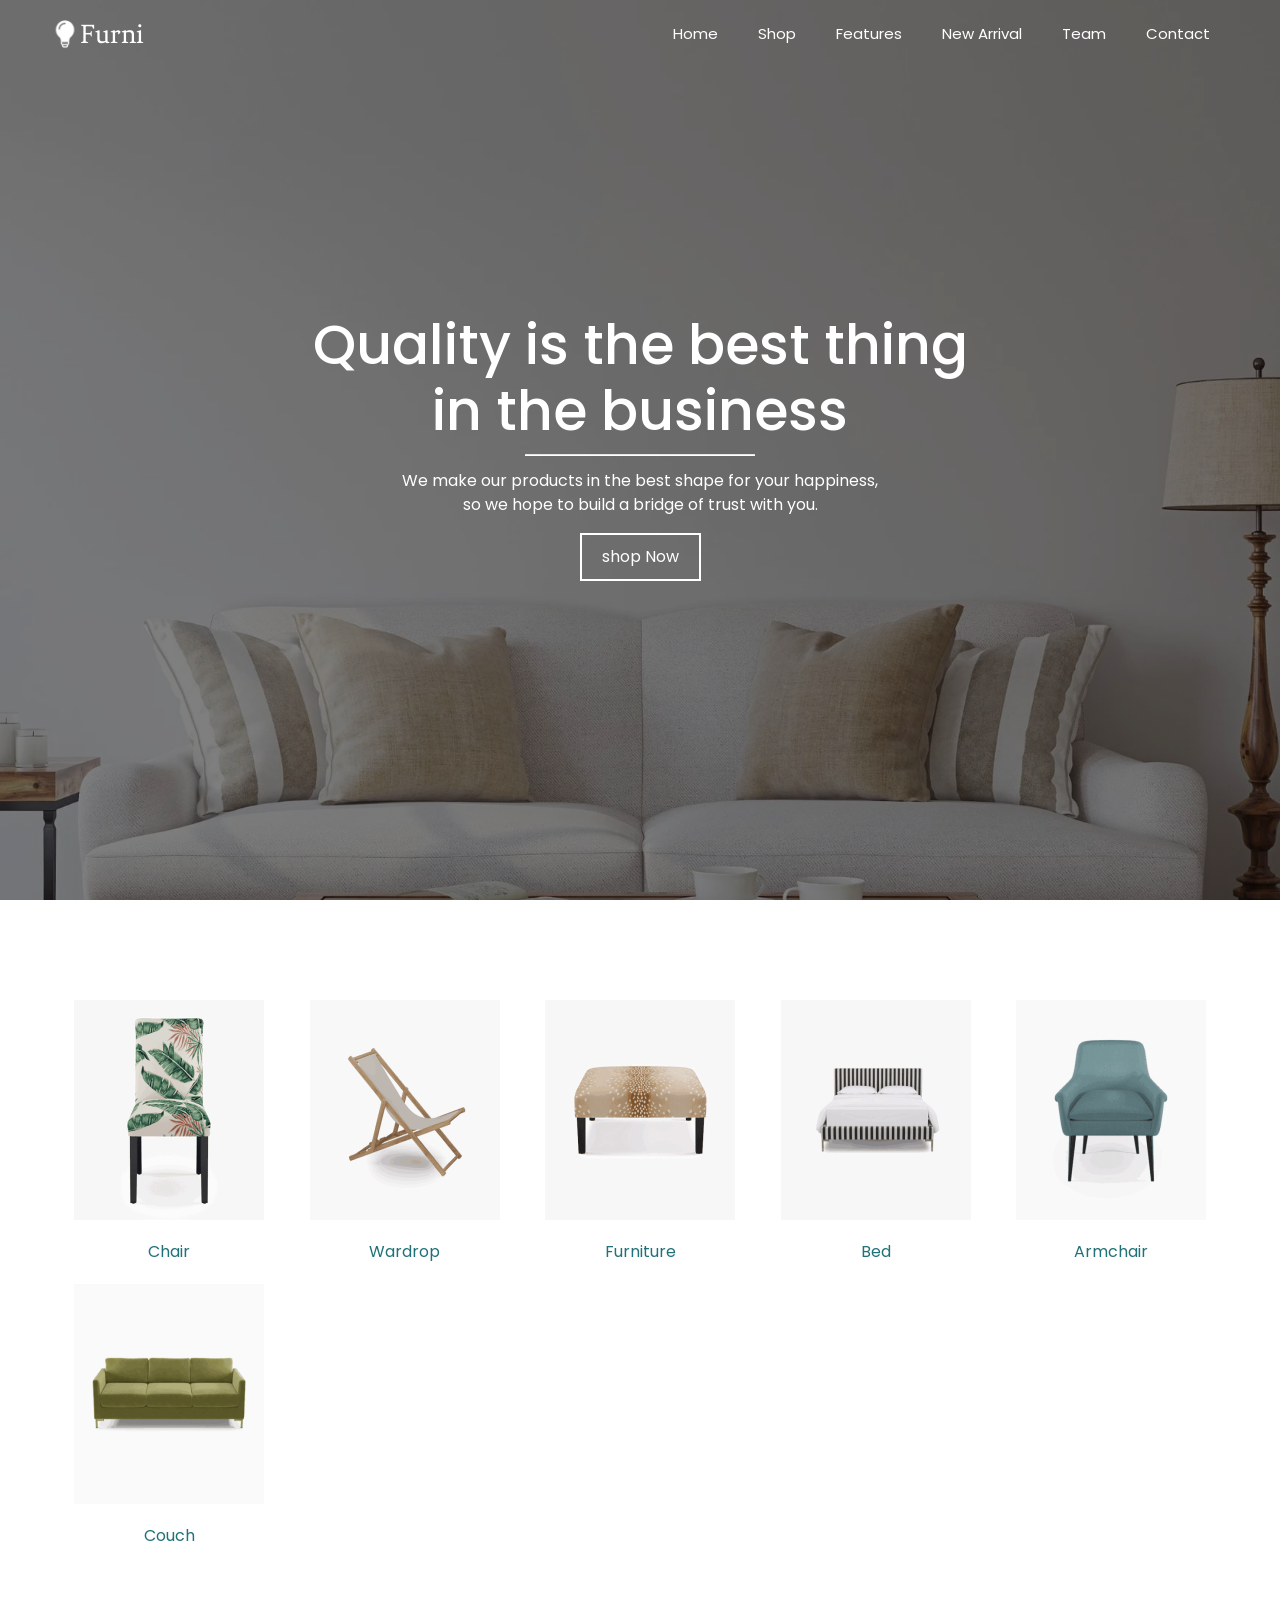
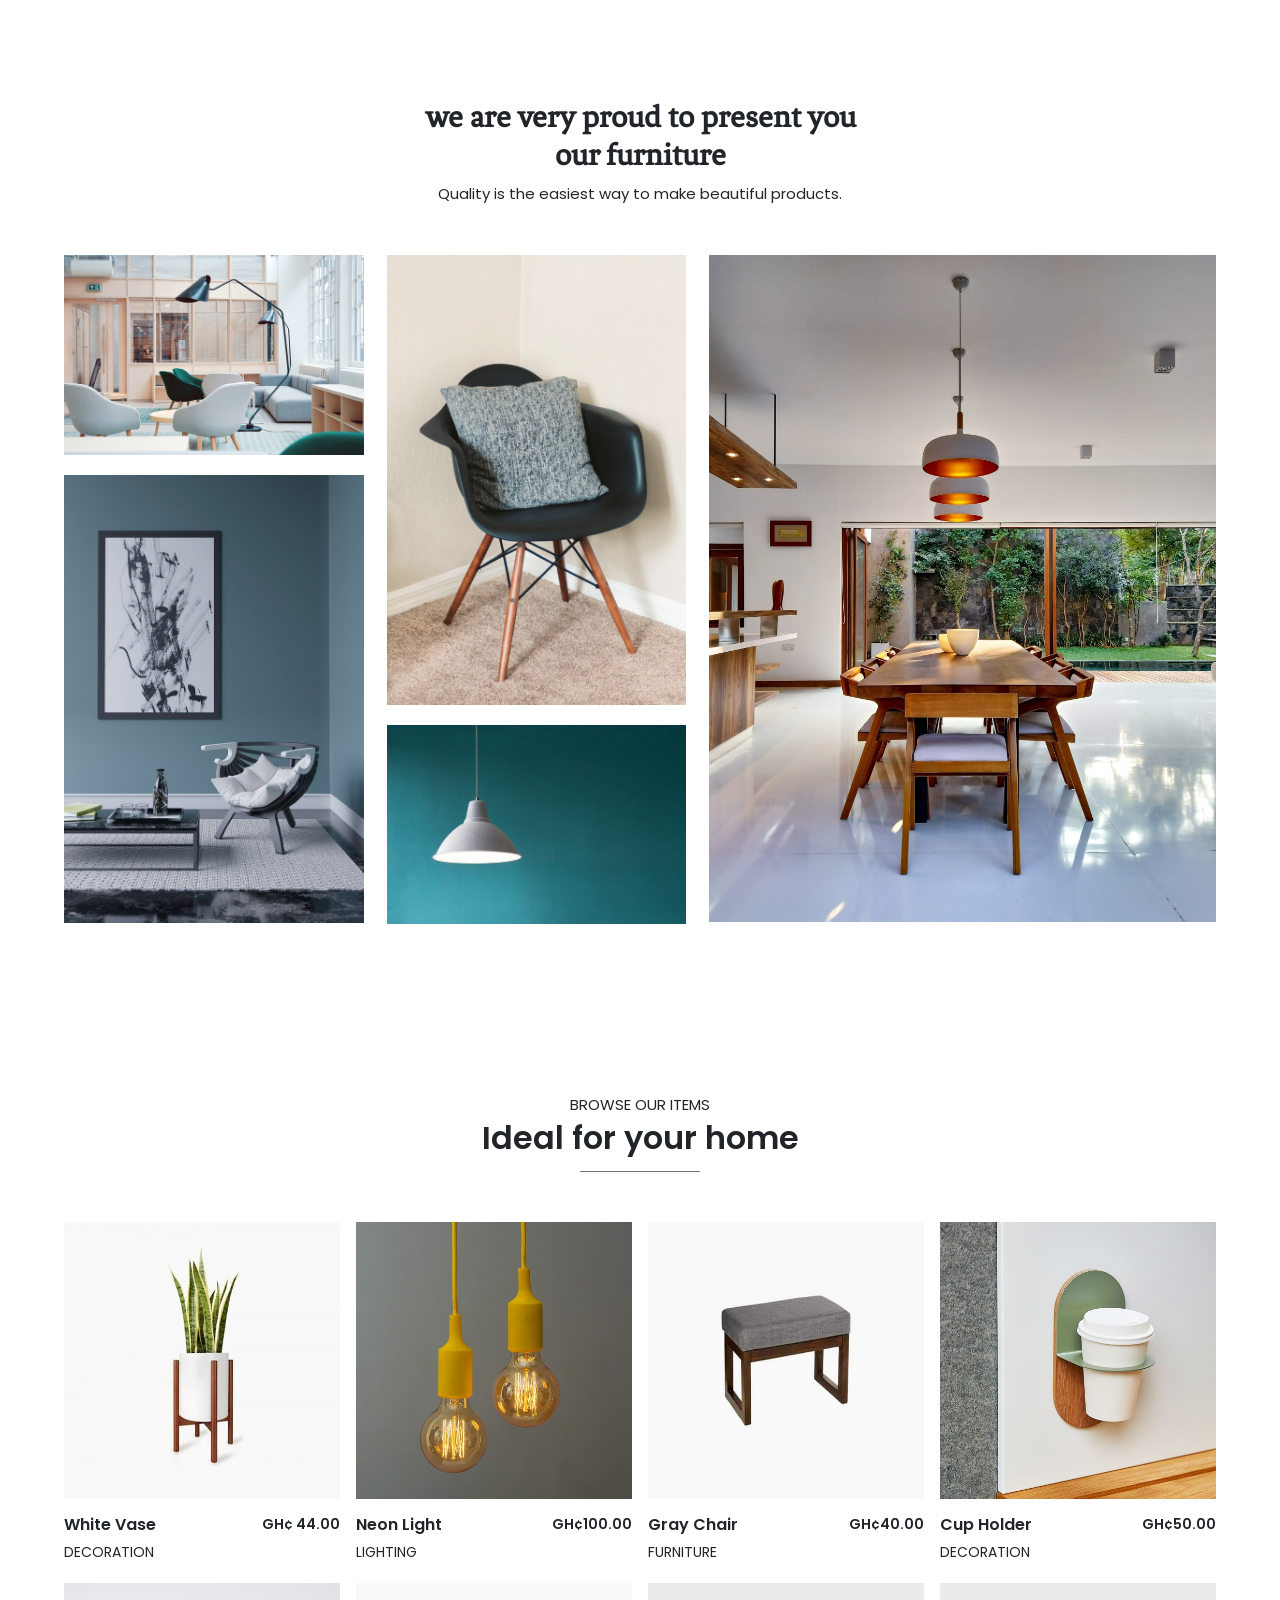
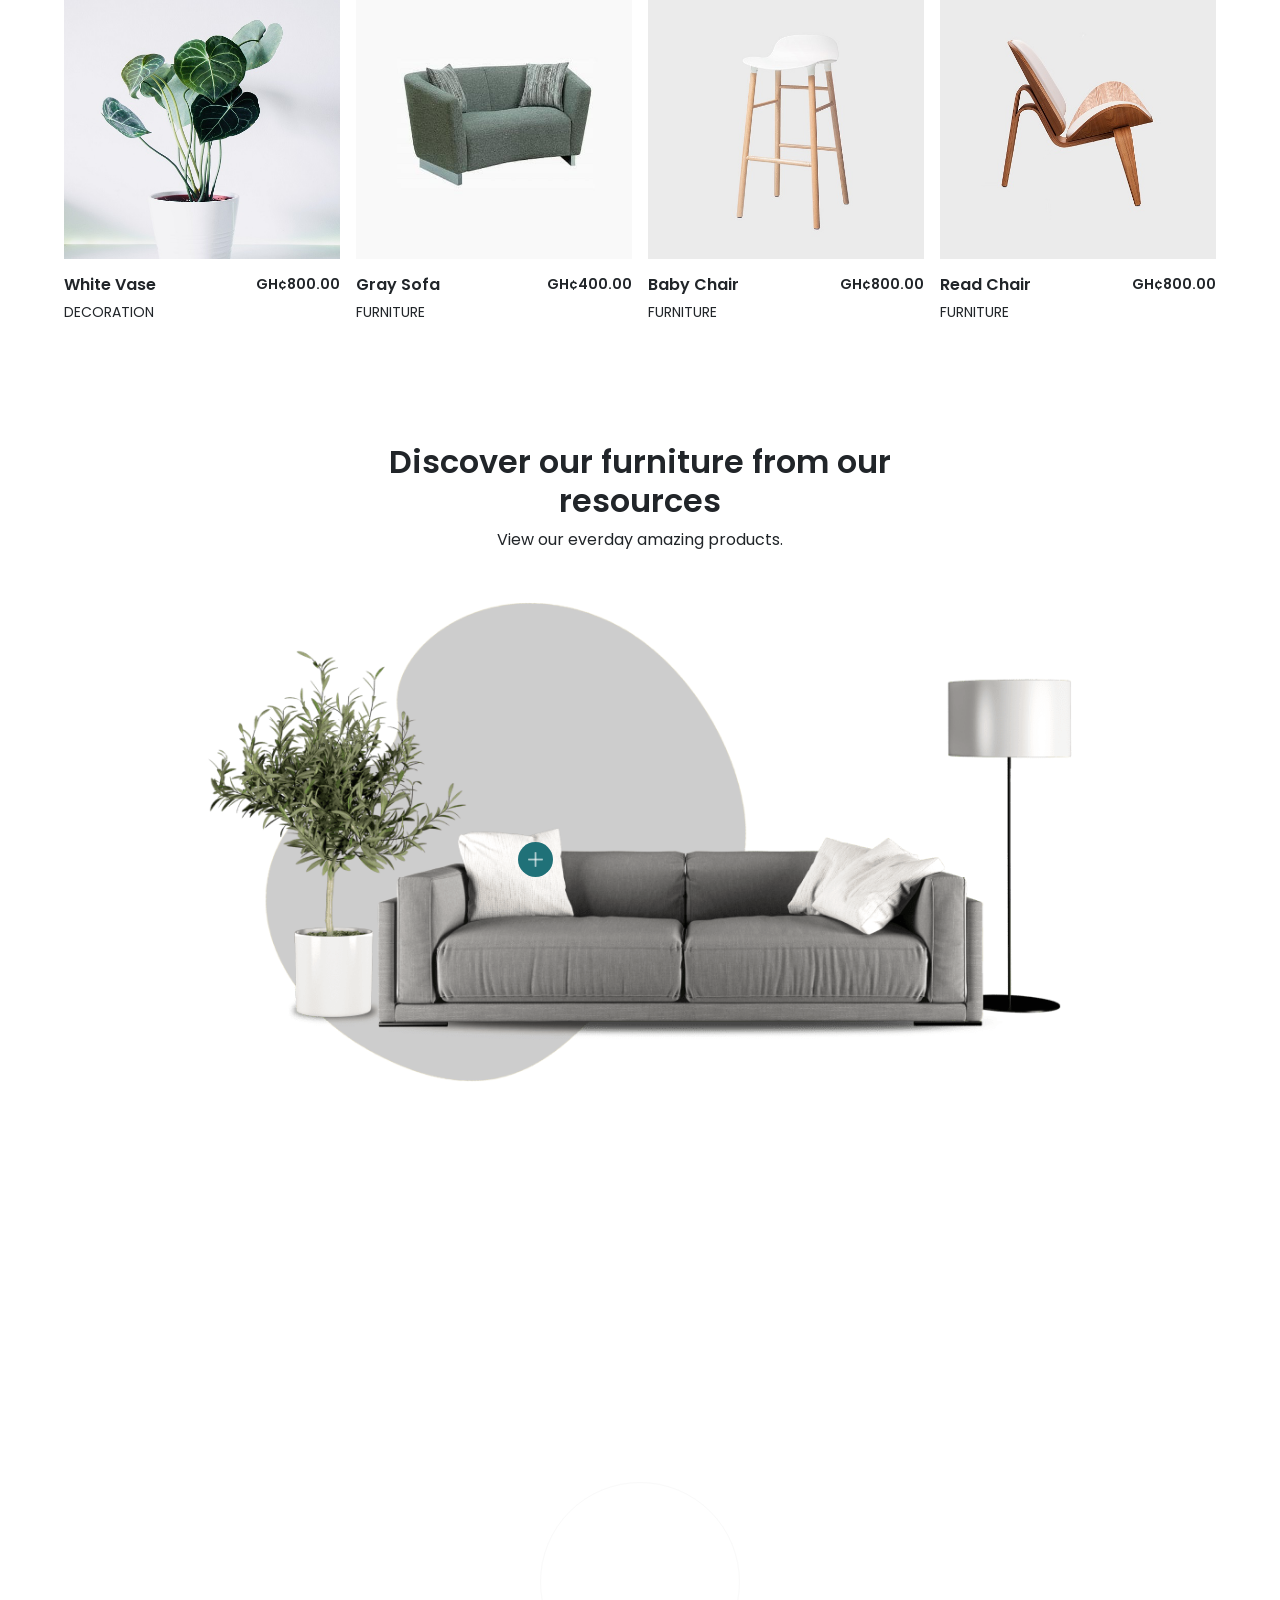
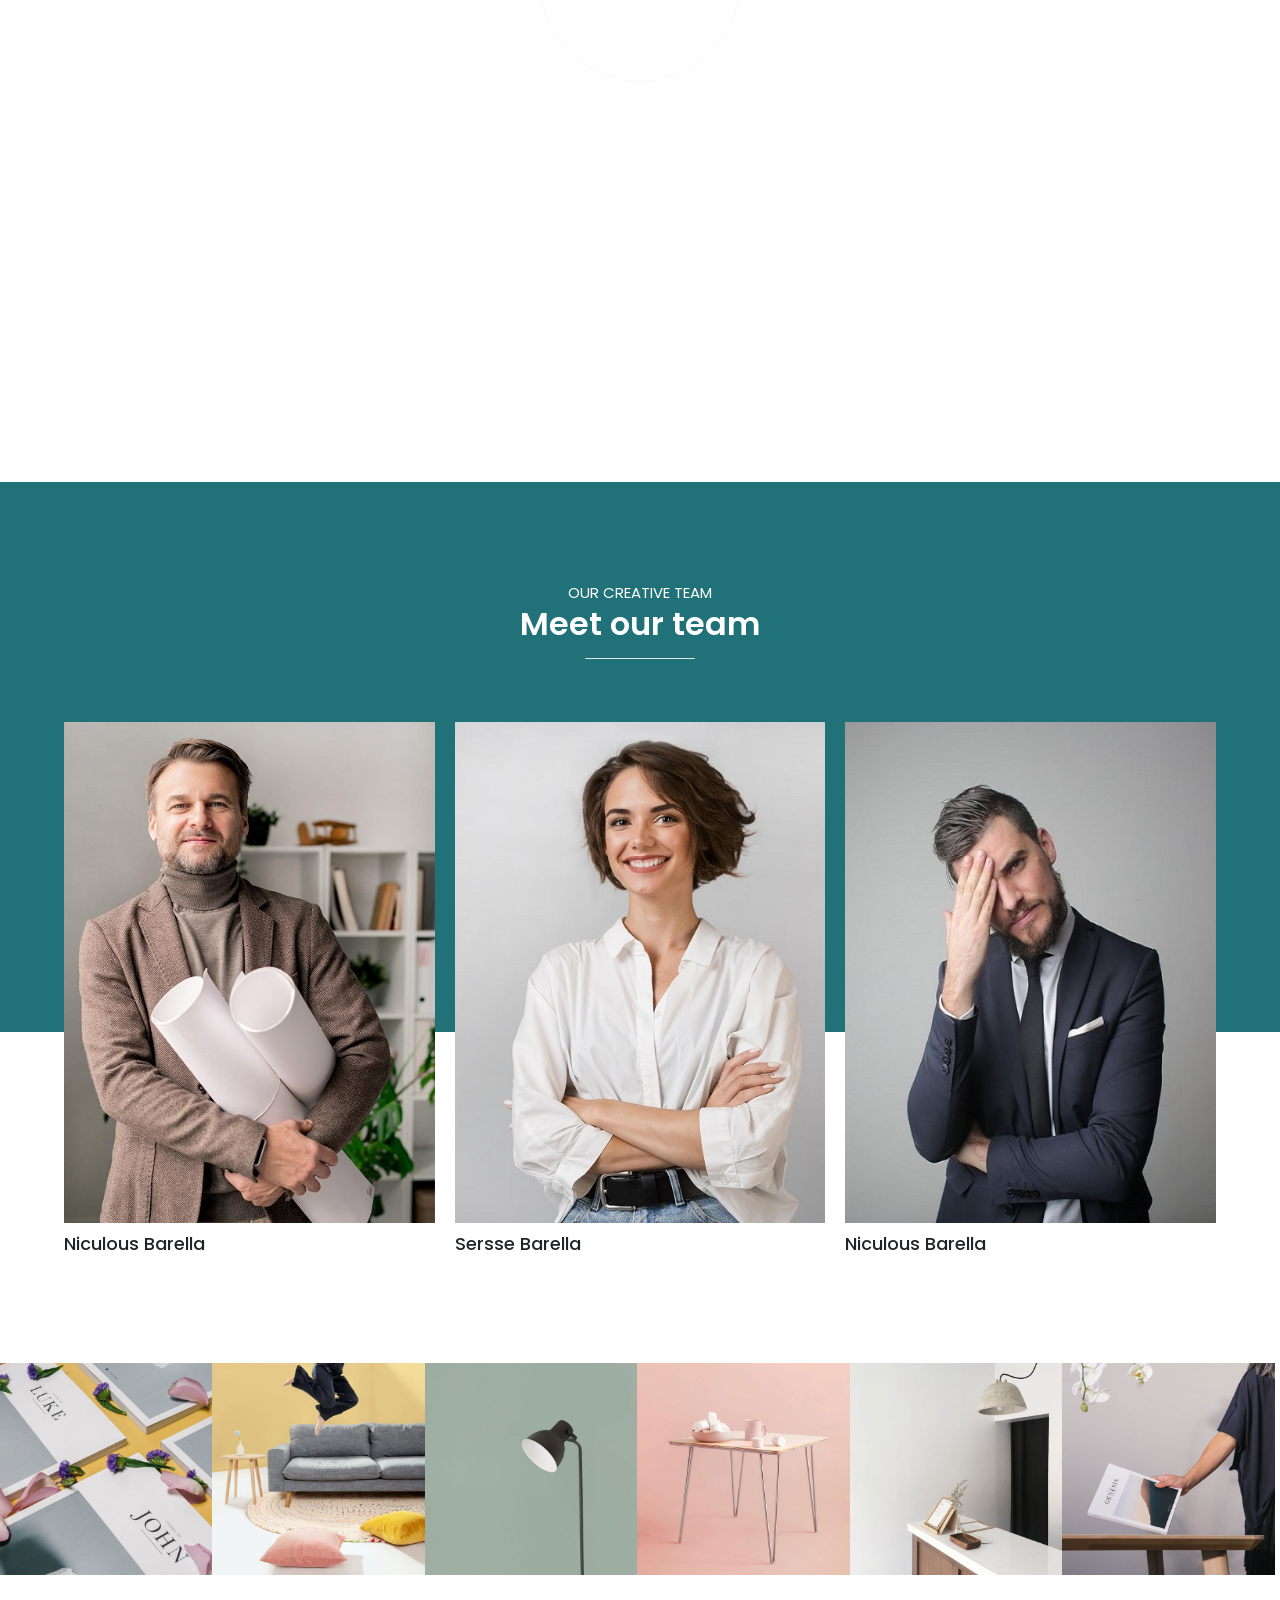
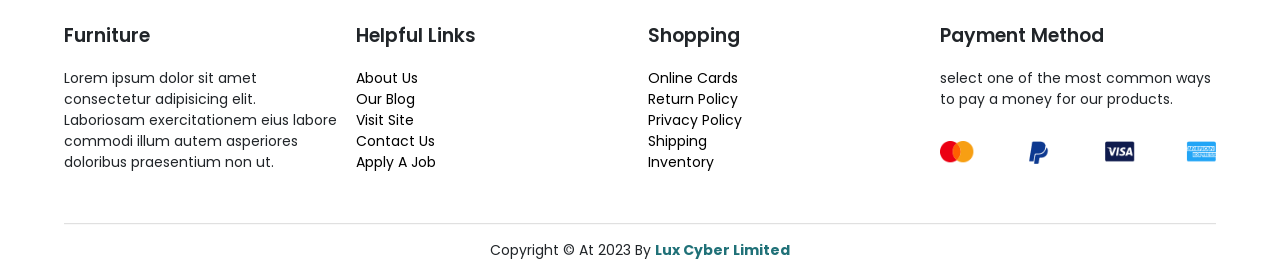
==== commit 67357b00: "first commit" ====
--- a/index.html
+++ b/index.html
@@ -227,7 +227,7 @@
                 <div class="product-image">
                     <img src="pic/product1.jpg" alt="">
                     <div class="overlay">
-                        <i class="fas fa-shopping-bag"></i>
+                        <i class="fas fa-shopping-bag" a href="https://paystack.com/pay/5jg4ok9llt"></i>
                         <i class="far fa-heart"></i>
                         <i class="fas fa-search"></i>
                     </div>
@@ -250,7 +250,7 @@
                 <div class="product-image">
                     <img src="pic/product2.jpg" alt="">
                     <div class="overlay">
-                        <i class="fas fa-shopping-bag"></i>
+                        <i class="fas fa-shopping-bag" a href="https://paystack.com/pay/5jg4ok9llt"></i>
                         <i class="far fa-heart"></i>
                         <i class="fas fa-search"></i>
                     </div>
@@ -273,7 +273,7 @@
                 <div class="product-image">
                     <img src="pic/product3.jpg" alt="">
                     <div class="overlay">
-                        <i class="fas fa-shopping-bag"></i>
+                        <i class="fas fa-shopping-bag" a href="https://paystack.com/pay/5jg4ok9llt"></i>
                         <i class="far fa-heart"></i>
                         <i class="fas fa-search"></i>
                     </div>
@@ -296,7 +296,7 @@
                 <div class="product-image">
                     <img src="pic/product4.jpg" alt="">
                     <div class="overlay">
-                        <i class="fas fa-shopping-bag"></i>
+                        <i class="fas fa-shopping-bag" a href="https://paystack.com/pay/5jg4ok9llt"></i>
                         <i class="far fa-heart"></i>
                         <i class="fas fa-search"></i>
                     </div>
@@ -317,7 +317,7 @@
                 <div class="product-image">
                     <img src="pic/product5.jpg" alt="">
                     <div class="overlay">
-                        <i class="fas fa-shopping-bag"></i>
+                        <i class="fas fa-shopping-bag" a href="https://paystack.com/pay/5jg4ok9llt"></i>
                         <i class="far fa-heart"></i>
                         <i class="fas fa-search"></i>
                     </div>
@@ -339,7 +339,7 @@
                 <div class="product-image">
                     <img src="pic/product6.jpg" alt="">
                     <div class="overlay">
-                        <i class="fas fa-shopping-bag"></i>
+                        <i class="fas fa-shopping-bag" a href="https://paystack.com/pay/5jg4ok9llt"></i>
                         <i class="far fa-heart"></i>
                         <i class="fas fa-search"></i>
                     </div>
@@ -361,7 +361,7 @@
                 <div class="product-image">
                     <img src="pic/product7.jpg" alt="">
                     <div class="overlay">
-                        <i class="fas fa-shopping-bag" href="https://paystack.com/pay/5jg4ok9llt">shop now"></i>
+                        <i class="fas fa-shopping-bag" a href="https://paystack.com/pay/5jg4ok9llt">shop now"></i>
                         <i class="far fa-heart"></i>
                         <i class="fas fa-search"></i>
                     </div>
@@ -383,7 +383,7 @@
                 <div class="product-image">
                     <img src="pic/product8.jpg" alt="">
                     <div class="overlay">
-                        <i class="fas fa-shopping-bag"></i>
+                        <i class="fas fa-shopping-bag" a href="https://paystack.com/pay/5jg4ok9llt"></i>
                         <i class="far fa-heart"></i>
                         <i class="fas fa-search"></i>
                     </div>
@@ -583,7 +583,7 @@
         <hr>
         <div class="copy">
             <section>
-                copyright &copy; at 2021 by <span>web tutorial.</span>
+                copyright &copy; at 2023 by <span>Lux Cyber Limited</span>
             </section>
         </div>
     </div>
